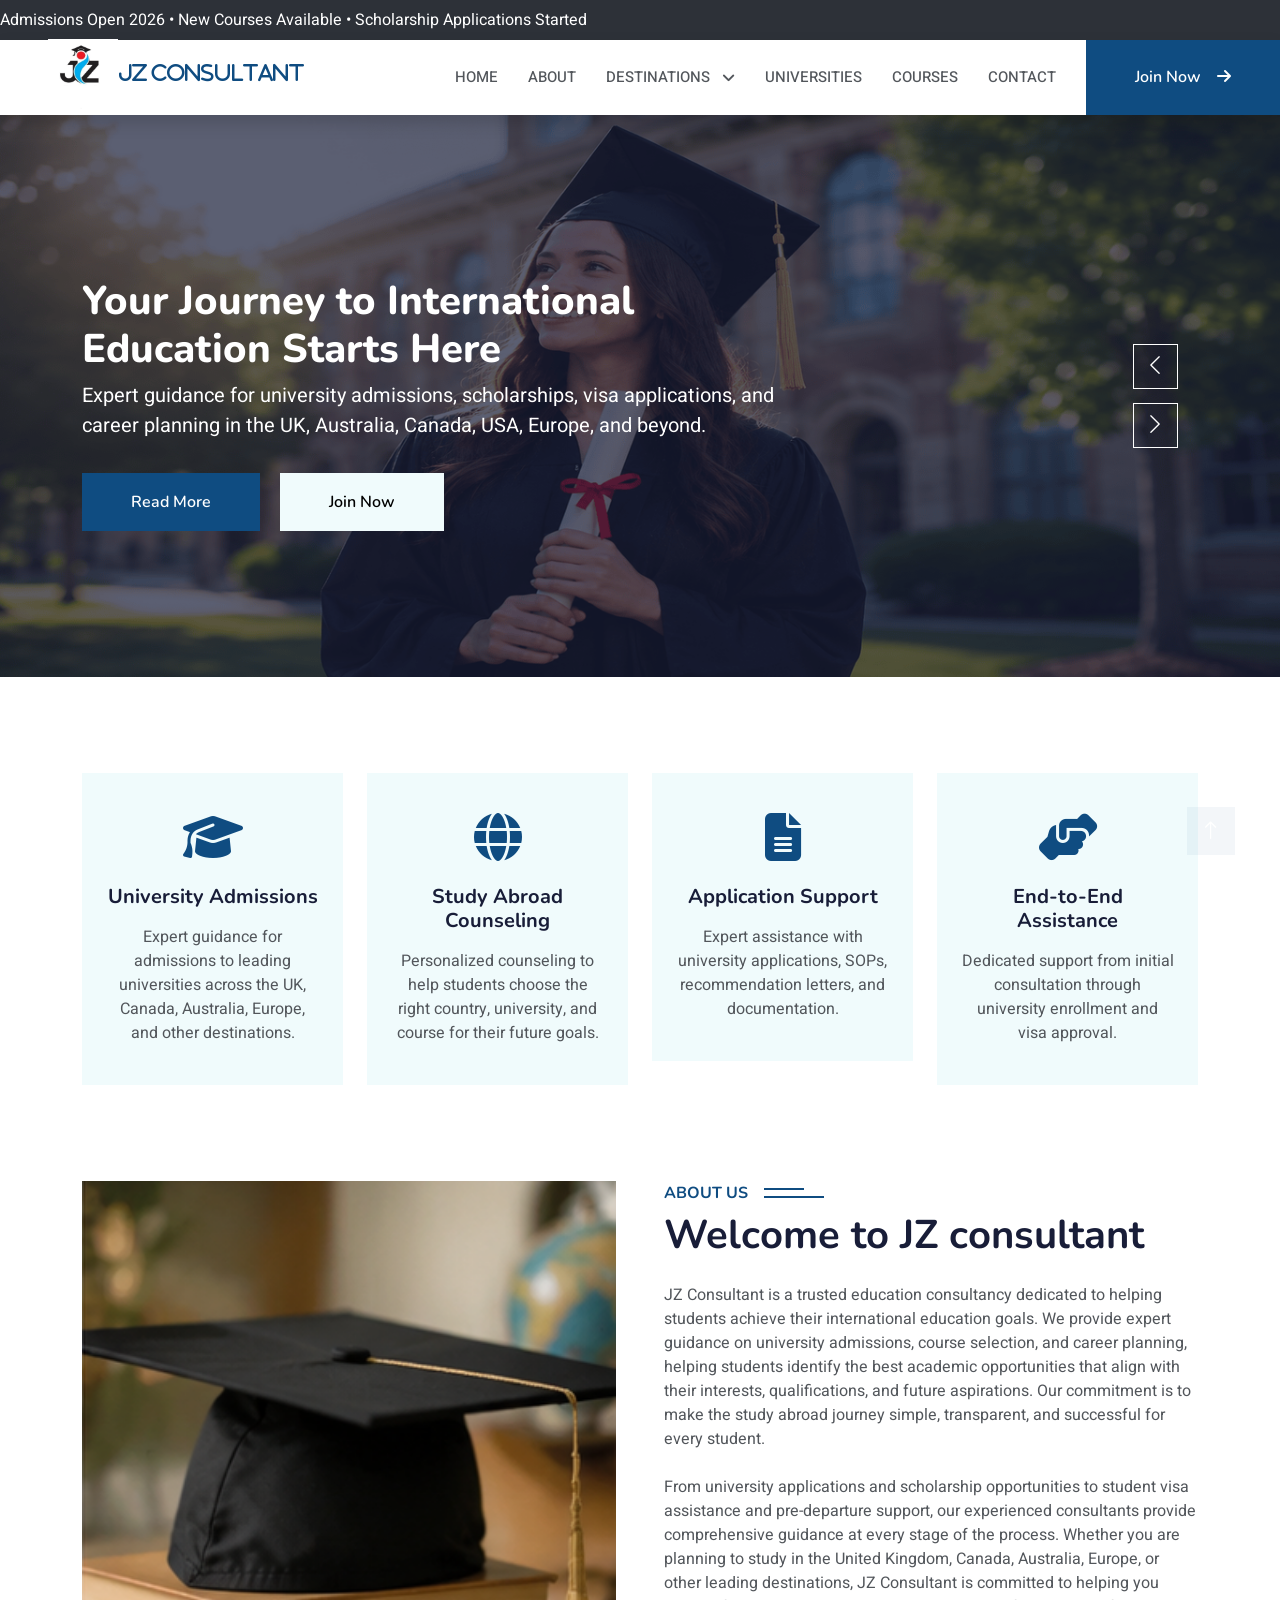
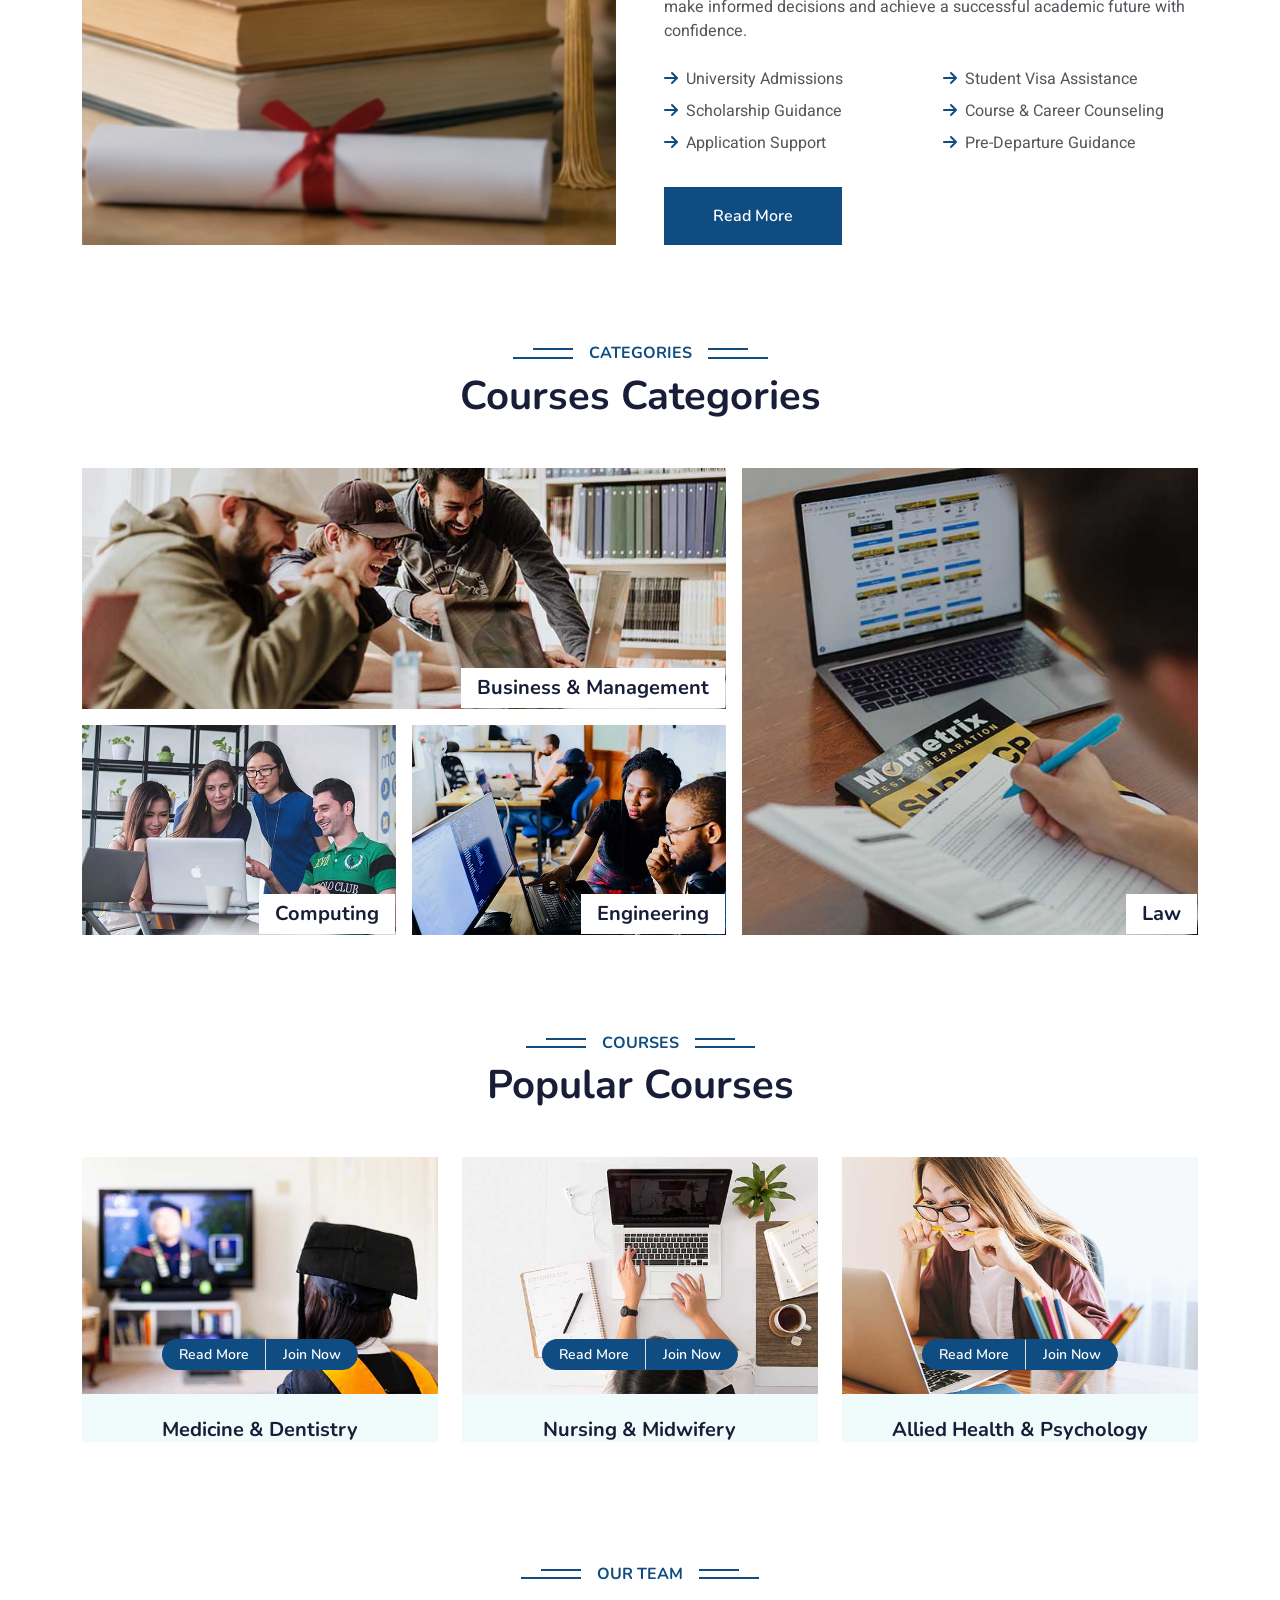
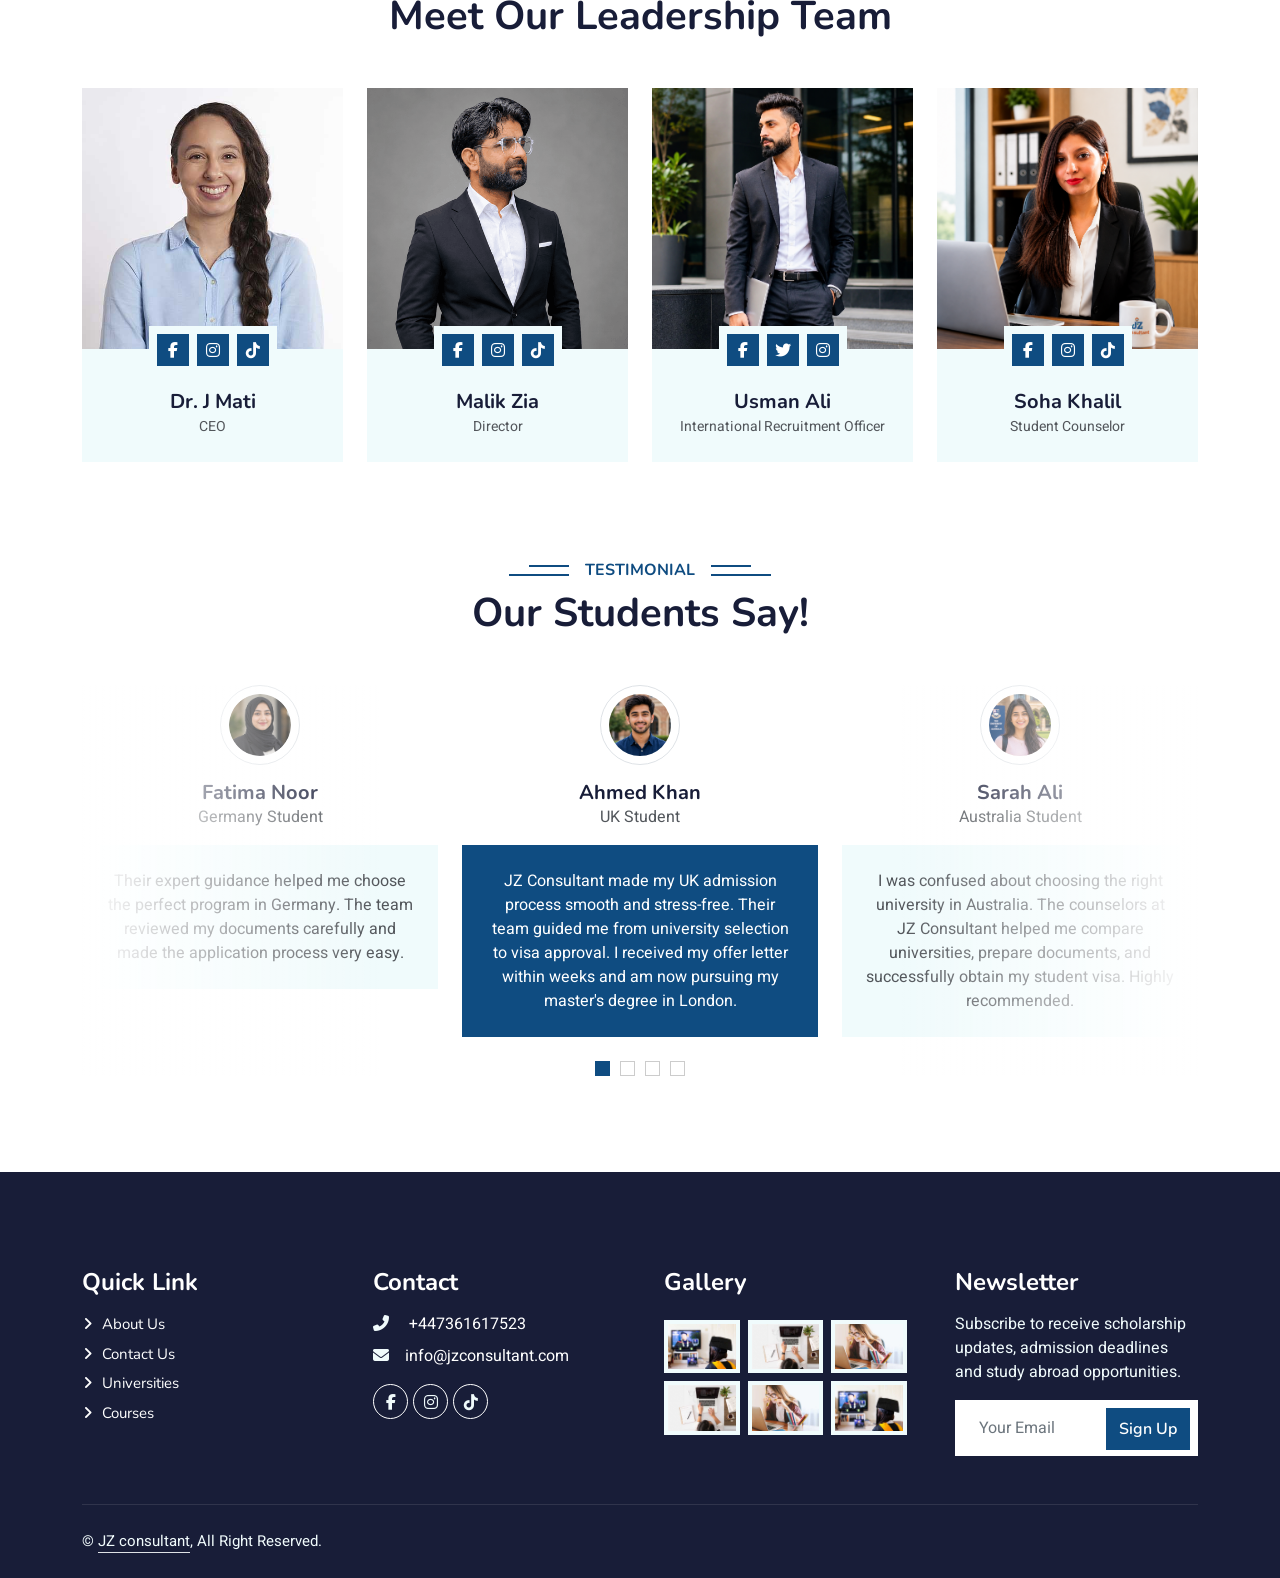
==== index.html @ 0488bc55 "Initial commit" ====
<!doctype html>
<html lang="en">
  <head>
    <meta charset="utf-8" />
    <title>JZ Consultant</title>
    <meta content="width=device-width, initial-scale=1.0" name="viewport" />
    <meta content="" name="keywords" />
    <meta content="" name="description" />

    <!-- Favicon -->
    <link href="img/favicon.ico" rel="icon" />

    <!-- Google Web Fonts -->
    <link rel="preconnect" href="https://fonts.googleapis.com" />
    <link rel="preconnect" href="https://fonts.gstatic.com" crossorigin />
    <link
      href="https://fonts.googleapis.com/css2?family=Heebo:wght@400;500;600&family=Nunito:wght@600;700;800&display=swap"
      rel="stylesheet" />

    <!-- Icon Font Stylesheet -->
    <link
      href="https://cdnjs.cloudflare.com/ajax/libs/font-awesome/5.10.0/css/all.min.css"
      rel="stylesheet" />
    <link
      href="https://cdn.jsdelivr.net/npm/bootstrap-icons@1.4.1/font/bootstrap-icons.css"
      rel="stylesheet" />



    <link rel="stylesheet" href="https://cdnjs.cloudflare.com/ajax/libs/font-awesome/6.5.2/css/all.min.css">



    <!-- Libraries Stylesheet -->
    <link href="lib/animate/animate.min.css" rel="stylesheet" />
    <link href="lib/owlcarousel/assets/owl.carousel.min.css" rel="stylesheet" />

    <!-- Customized Bootstrap Stylesheet -->
    <link href="css/bootstrap.min.css" rel="stylesheet" />

    <!-- Template Stylesheet -->
    <link href="css/style.css" rel="stylesheet" />
  </head>

  <body>
    <!-- Spinner Start -->
    <div
      id="spinner"
      class="show bg-white position-fixed translate-middle w-100 vh-100 top-50 start-50 d-flex align-items-center justify-content-center">
      <div
        class="spinner-border text-primary"
        style="width: 3rem; height: 3rem"
        role="status">
        <span class="sr-only">Loading...</span>
      </div>
    </div>
    <!-- Spinner End -->
      <div class="announcement-bar">
    <div class="ticker">
        Admissions Open 2026 • New Courses Available • Scholarship Applications Started
    </div>
</div>

<header>
    <!-- Existing Header -->
</header>
    <!-- Navbar Start -->
    <nav
      class="navbar navbar-expand-lg bg-white navbar-light shadow sticky-top p-0">
      <a
        href="index.html"
        class="navbar-brand d-flex align-items-center px-4 px-lg-5">
        <h2 class="jzconsultant-header"><img src="img\logo2.jpg" alt="Girl in a jacket" width="70" height="70"></i>JZ Consultant</h2>
      </a>
      <button
        type="button"
        class="navbar-toggler me-4"
        data-bs-toggle="collapse"
        data-bs-target="#navbarCollapse">
        <span class="navbar-toggler-icon"></span>
      </button>
      <div class="collapse navbar-collapse" id="navbarCollapse">
        <div class="navbar-nav ms-auto p-4 p-lg-0">
          <a href="index.html" class="nav-item nav-link">Home</a>
          <a href="about.html" class="nav-item nav-link">About</a> 
          <!-- <a href="Destinations.html" class="nav-item nav-link">Destinations</a>  -->
           <div class="nav-item dropdown">
    <a href="#" class="nav-link dropdown-toggle" data-bs-toggle="dropdown">
        Destinations
    </a>
    <div class="dropdown-menu rounded-0 m-0">
        <a href="australia.html" class="dropdown-item">Australia</a>
        <a href="uk.html" class="dropdown-item">UK</a>
        <a href="usa.html" class="dropdown-item">USA</a>
        <a href="finland.html" class="dropdown-item">Finland</a>
        <a href="canada.html" class="dropdown-item">Canada</a>
        <a href="germany.html" class="dropdown-item">Germany</a>
        <a href="malaysia.html" class="dropdown-item">Malaysia</a>
        <a href="dubai.html" class="dropdown-item">Dubai</a>
        <a href="france.html" class="dropdown-item">France</a>
    </div>
</div>
          <a href="Universities.html" class="nav-item nav-link">Universities</a>
          <a href="courses.html" class="nav-item nav-link">Courses</a>
          <!-- <div class="nav-item dropdown">
            <a
              href="#"
              class="nav-link dropdown-toggle"
              data-bs-toggle="dropdown"
              >Pages</a
            >
            <div class="dropdown-menu fade-down m-0">
              <a href="team.html" class="dropdown-item">Our Team</a>
              <a href="testimonial.html" class="dropdown-item">Testimonial</a>
              <a href="404.html" class="dropdown-item">404 Page</a>
            </div>
          </div> -->
          <a href="contact.html" class="nav-item nav-link">Contact</a>
        </div>
        <a href="form.html" class="btn btn-primary py-4 px-lg-5 d-none d-lg-block"
          >Join Now<i class="fa fa-arrow-right ms-3"></i
        ></a>
      </div>
    </nav>
    <!-- Navbar End -->

    <!-- Carousel Start -->
    <div class="container-fluid p-0 mb-5">
      <div class="owl-carousel header-carousel position-relative">
        <div class="owl-carousel-item position-relative">
          <img class="img-fluid" src="img/109 (1).png" alt="" />
          <div
            class="position-absolute top-0 start-0 w-100 h-100 d-flex align-items-center"
            style="background: rgba(24, 29, 56, 0.7)">
            <div class="container">
              <div class="row justify-content-start">
                <div class="col-sm-10 col-lg-8">
                  <h5
                    class="text-primary text-uppercase mb-3 animated slideInDown">
                    <!-- Best Online Courses -->
                  </h5>
                  <h1 class="display-3 text-white animated slideInDown">
                    Your Journey to International Education Starts Here
                  </h1>
                  <p class="fs-5 text-white mb-4 pb-2">
                    Expert guidance for university admissions, scholarships, visa applications, and career planning in the UK, Australia, Canada, USA, Europe, and beyond.
                  </p>
                  <a
                    href=""
                    class="btn btn-primary py-md-3 px-md-5 me-3 animated slideInLeft"
                    >Read More</a
                  >
                  <a
                    href="form.html"
                    class="btn btn-light py-md-3 px-md-5 animated slideInRight"
                    >Join Now</a
                  >
                </div>
              </div>
            </div>
          </div>
        </div>
        <div class="owl-carousel-item position-relative">
          <img class="img-fluid" src="img/110 (1).png" alt="" />
          <div
            class="position-absolute top-0 start-0 w-100 h-100 d-flex align-items-center"
            style="background: rgba(24, 29, 56, 0.7)">
            <div class="container">
              <div class="row justify-content-start">
                <div class="col-sm-10 col-lg-8">
                  <h5
                    class="text-primary text-uppercase mb-3 animated slideInDown">
                    <!-- Best Online Courses -->
                  </h5>
                  <h1 class="display-3 text-white animated slideInDown">
                    Turn Your Dreams into Reality
                  </h1>
                  <p class="fs-5 text-white mb-4 pb-2">
                   Discover scholarship opportunities and affordable study options designed to help you achieve academic success abroad.
                  </p>
                  <a
                    href=""
                    class="btn btn-primary py-md-3 px-md-5 me-3 animated slideInLeft"
                    >Read More</a
                  >
                  <a
                    href="form.html"
                    class="btn btn-light py-md-3 px-md-5 animated slideInRight"
                    >Join Now</a
                  >
                </div>
              </div>
            </div>
          </div>
        </div>
        <div class="owl-carousel-item position-relative">
          <img class="img-fluid" src="img/112 (1).png" alt="" />
          <div
            class="position-absolute top-0 start-0 w-100 h-100 d-flex align-items-center"
            style="background: rgba(24, 29, 56, 0.7)">
            <div class="container">
              <div class="row justify-content-start">
                <div class="col-sm-10 col-lg-8">
                  <h5
                    class="text-primary text-uppercase mb-3 animated slideInDown">
                    <!-- Best Online Courses -->
                  </h5>
                  <h1 class="display-3 text-white animated slideInDown">
                    Unlock Global Opportunities Through Education
                  </h1>
                  <p class="fs-5 text-white mb-4 pb-2">
                    Study in the UK, Australia, Canada, Germany, Finland, France, Malaysia, Dubai, and other leading education destinations.
                  </p>
                  <a
                    href=""
                    class="btn btn-primary py-md-3 px-md-5 me-3 animated slideInLeft"
                    >Read More</a
                  >
                  <a
                    href="form.html"
                    class="btn btn-light py-md-3 px-md-5 animated slideInRight"
                    >Join Now</a
                  >
                </div>
              </div>
            </div>
          </div>
        </div>
        <div class="owl-carousel-item position-relative">
          <img class="img-fluid" src="img/111 (1).png" alt="" />
          <div
            class="position-absolute top-0 start-0 w-100 h-100 d-flex align-items-center"
            style="background: rgba(24, 29, 56, 0.7)">
            <div class="container">
              <div class="row justify-content-start">
                <div class="col-sm-10 col-lg-8">
                  <h5
                    class="text-primary text-uppercase mb-3 animated slideInDown">
                    <!-- Best Online Courses -->  
                  </h5>
                  <h1 class="display-3 text-white animated slideInDown">
                    Find the Perfect University for Your Future
                  </h1>
                  <p class="fs-5 text-white mb-4 pb-2">
                    Access top-ranked universities and globally recognized degree programs tailored to your academic goals and career aspirations.
                  </p>
                  <a
                    href=""
                    class="btn btn-primary py-md-3 px-md-5 me-3 animated slideInLeft"
                    >Read More</a
                  >
                  <a
                    href="form.html"
                    class="btn btn-light py-md-3 px-md-5 animated slideInRight"
                    >Join Now</a
                  >
                </div>
              </div>
            </div>
          </div>
        </div>
      </div>
    </div>
    <!-- Carousel End -->

    <!-- Service Start -->
    <div class="container-xxl py-5">
      <div class="container">
        <div class="row g-4">
          <div class="col-lg-3 col-sm-6 wow fadeInUp" data-wow-delay="0.1s">
            <div class="service-item text-center pt-3">
              <div class="p-4">
                <i class="fa fa-3x fa-graduation-cap text-primary mb-4"></i>
                <h5 class="mb-3">University Admissions</h5>
                <p>
                  Expert guidance for admissions to leading universities across the UK, Canada, Australia, Europe, and other destinations.
                </p>
              </div>
            </div>
          </div>
          <div class="col-lg-3 col-sm-6 wow fadeInUp" data-wow-delay="0.3s">
            <div class="service-item text-center pt-3">
              <div class="p-4">
                <i class="fa fa-3x fa-globe text-primary mb-4"></i>
                <h5 class="mb-3">Study Abroad Counseling</h5>
                <p>
                  Personalized counseling to help students choose the right country, university, and course for their future goals.
                </p>
              </div>
            </div>
          </div>
          <div class="col-lg-3 col-sm-6 wow fadeInUp" data-wow-delay="0.5s">
            <div class="service-item text-center pt-3">
              <div class="p-4">
                <i class="fa fa-3x fa-file-alt text-primary mb-4"></i>
                <h5 class="mb-3">Application Support</h5>
                <p>
                  Expert assistance with university applications, SOPs, recommendation letters, and documentation.
                </p>
              </div>
            </div>
          </div>
          <div class="col-lg-3 col-sm-6 wow fadeInUp" data-wow-delay="0.7s">
            <div class="service-item text-center pt-3">
              <div class="p-4">
                <i class="fa fa-3x fa-hands-helping text-primary mb-4"></i>
                <h5 class="mb-3">End-to-End Assistance</h5>
                <p>
                  Dedicated support from initial consultation through university enrollment and visa approval.
                </p>
              </div>
            </div>
          </div>
        </div>
      </div>
    </div>
    <!-- Service End -->

    <!-- About Start -->
    <div class="container-xxl py-5">
      <div class="container">
        <div class="row g-5">
          <div
            class="col-lg-6 wow fadeInUp"
            data-wow-delay="0.1s"
            style="min-height: 400px">
            <div class="position-relative h-100">
              <img
                class="img-fluid position-absolute w-100 h-100"
                src="img/104.png"
                alt=""
                style="object-fit: cover" />
            </div>
          </div>
          <div class="col-lg-6 wow fadeInUp" data-wow-delay="0.3s">
            <h6 class="section-title bg-white text-start text-primary pe-3">
              About Us
            </h6>
            <h1 class="mb-4">Welcome to JZ consultant</h1>
            <p class="mb-4">
             JZ Consultant is a trusted education consultancy dedicated to helping students achieve their international education goals. We provide expert guidance on university admissions, course selection, and career planning, helping students identify the best academic opportunities that align with their interests, qualifications, and future aspirations. Our commitment is to make the study abroad journey simple, transparent, and successful for every student.
            </p>
            <p class="mb-4">
              From university applications and scholarship opportunities to student visa assistance and pre-departure support, our experienced consultants provide comprehensive guidance at every stage of the process. Whether you are planning to study in the United Kingdom, Canada, Australia, Europe, or other leading destinations, JZ Consultant is committed to helping you make informed decisions and achieve a successful academic future with confidence.
            </p>
            <div class="row gy-2 gx-4 mb-4">
              <div class="col-sm-6">
                <p class="mb-0">
                  <i class="fa fa-arrow-right text-primary me-2"></i>University Admissions
                </p>
              </div>
              <div class="col-sm-6">
                <p class="mb-0">
                  <i class="fa fa-arrow-right text-primary me-2"></i>Student Visa Assistance
                </p>
              </div>
              <div class="col-sm-6">
                <p class="mb-0">
                  <i class="fa fa-arrow-right text-primary me-2"></i
                  >Scholarship Guidance
                </p>
              </div>
              <div class="col-sm-6">
                <p class="mb-0">
                  <i class="fa fa-arrow-right text-primary me-2"></i>Course & Career Counseling
                </p>
              </div>
              <div class="col-sm-6">
                <p class="mb-0">
                  <i class="fa fa-arrow-right text-primary me-2"></i>Application Support
                </p>
              </div>
              <div class="col-sm-6">
                <p class="mb-0">
                  <i class="fa fa-arrow-right text-primary me-2"></i
                  >Pre-Departure Guidance
                </p>
              </div>
            </div>
            <a class="btn btn-primary py-3 px-5 mt-2" href="about.html">Read More</a>
          </div>
        </div>
      </div>
    </div>
    <!-- About End -->

        <!-- Categories Start -->
    <div class="container-xxl py-5 category">
      <div class="container">
        <div class="text-center wow fadeInUp" data-wow-delay="0.1s">
          <h6 class="section-title bg-white text-center text-primary px-3">
            Categories
          </h6>
          <h1 class="mb-5">Courses Categories</h1>
        </div>
        <div class="row g-3">
          <div class="col-lg-7 col-md-6">
            <div class="row g-3">
              <div class="col-lg-12 col-md-12 wow zoomIn" data-wow-delay="0.1s">
                <a class="position-relative d-block overflow-hidden" href="">
                  <img class="img-fluid" src="img/cat-1.jpg" alt="" />
                  <div
                    class="bg-white text-center position-absolute bottom-0 end-0 py-2 px-3"
                    style="margin: 1px">
                    <h5 class="m-0">Business & Management</h5>
                    <!-- <small class="text-primary">49 Courses</small> -->
                  </div>
                </a>
              </div>
              <div class="col-lg-6 col-md-12 wow zoomIn" data-wow-delay="0.3s">
                <a class="position-relative d-block overflow-hidden" href="">
                  <img class="img-fluid" src="img/cat-2.jpg" alt="" />
                  <div
                    class="bg-white text-center position-absolute bottom-0 end-0 py-2 px-3"
                    style="margin: 1px">
                    <h5 class="m-0">Computing</h5>
                    <!-- <small class="text-primary">49 Courses</small> -->
                  </div>
                </a>
              </div>
              <div class="col-lg-6 col-md-12 wow zoomIn" data-wow-delay="0.5s">
                <a class="position-relative d-block overflow-hidden" href="">
                  <img class="img-fluid" src="img/cat-3.jpg" alt="" />
                  <div
                    class="bg-white text-center position-absolute bottom-0 end-0 py-2 px-3"
                    style="margin: 1px">
                    <h5 class="m-0">Engineering</h5>
                    <!-- <small class="text-primary">49 Courses</small> -->
                  </div>
                </a>
              </div>
            </div>
          </div>
          <div
            class="col-lg-5 col-md-6 wow zoomIn"
            data-wow-delay="0.7s"
            style="min-height: 350px">
            <a class="position-relative d-block h-100 overflow-hidden" href="">
              <img
                class="img-fluid position-absolute w-100 h-100"
                src="img/cat-4.jpg"
                alt=""
                style="object-fit: cover" />
              <div
                class="bg-white text-center position-absolute bottom-0 end-0 py-2 px-3"
                style="margin: 1px">
                <h5 class="m-0">Law</h5>
                <!-- <small class="text-primary">49 Courses</small> -->
              </div>
            </a>
          </div>
        </div>
      </div>
    </div>
    <!-- Categories Start -->

    <!-- Courses Start -->
    <div class="container-xxl py-5">
      <div class="container">
        <div class="text-center wow fadeInUp" data-wow-delay="0.1s">
          <h6 class="section-title bg-white text-center text-primary px-3">
            Courses
          </h6>
          <h1 class="mb-5">Popular Courses</h1>
        </div>
        <div class="row g-4 justify-content-center">
          <div class="col-lg-4 col-md-6 wow fadeInUp" data-wow-delay="0.1s">
            <div class="course-item bg-light">
              <div class="position-relative overflow-hidden">
                <img class="img-fluid" src="img/course-1.jpg" alt="" />
                <div
                  class="w-100 d-flex justify-content-center position-absolute bottom-0 start-0 mb-4">
                  <a
                    href="#"
                    class="flex-shrink-0 btn btn-sm btn-primary px-3 border-end"
                    style="border-radius: 30px 0 0 30px"
                    >Read More</a
                  >
                  <a
                    href="#"
                    class="flex-shrink-0 btn btn-sm btn-primary px-3"
                    style="border-radius: 0 30px 30px 0"
                    >Join Now</a
                  >
                </div>
              </div>
              <div class="text-center p-4 pb-0">
                <!-- <h3 class="mb-0">$149.00</h3>
                <div class="mb-3">
                  <small class="fa fa-star text-primary"></small>
                  <small class="fa fa-star text-primary"></small>
                  <small class="fa fa-star text-primary"></small>
                  <small class="fa fa-star text-primary"></small>
                  <small class="fa fa-star text-primary"></small>
                  <small>(123)</small>
                </div> -->
                <h5 class="mb-4">
                  Medicine & Dentistry
                </h5>
              </div>
              <!-- <div class="d-flex border-top">
                <small class="flex-fill text-center border-end py-2"
                  ><i class="fa fa-user-tie text-primary me-2"></i>John
                  Doe</small
                >
                <small class="flex-fill text-center border-end py-2"
                  ><i class="fa fa-clock text-primary me-2"></i>1.49 Hrs</small
                >
                <small class="flex-fill text-center py-2"
                  ><i class="fa fa-user text-primary me-2"></i>30
                  Students</small
                >
              </div> -->
            </div>
          </div>
          <div class="col-lg-4 col-md-6 wow fadeInUp" data-wow-delay="0.3s">
            <div class="course-item bg-light">
              <div class="position-relative overflow-hidden">
                <img class="img-fluid" src="img/course-2.jpg" alt="" />
                <div
                  class="w-100 d-flex justify-content-center position-absolute bottom-0 start-0 mb-4">
                  <a
                    href="#"
                    class="flex-shrink-0 btn btn-sm btn-primary px-3 border-end"
                    style="border-radius: 30px 0 0 30px"
                    >Read More</a
                  >
                  <a
                    href="#"
                    class="flex-shrink-0 btn btn-sm btn-primary px-3"
                    style="border-radius: 0 30px 30px 0"
                    >Join Now</a
                  >
                </div>
              </div>
              <div class="text-center p-4 pb-0">
                <!-- <h3 class="mb-0">$149.00</h3> -->
                <!-- <div class="mb-3">
                  <small class="fa fa-star text-primary"></small>
                  <small class="fa fa-star text-primary"></small>
                  <small class="fa fa-star text-primary"></small>
                  <small class="fa fa-star text-primary"></small>
                  <small class="fa fa-star text-primary"></small>
                  <small>(123)</small>
                </div> -->
                <h5 class="mb-4">
                  Nursing & Midwifery
                </h5>
              </div>
              <!-- <div class="d-flex border-top">
                <small class="flex-fill text-center border-end py-2"
                  ><i class="fa fa-user-tie text-primary me-2"></i>John
                  Doe</small
                >
                <small class="flex-fill text-center border-end py-2"
                  ><i class="fa fa-clock text-primary me-2"></i>1.49 Hrs</small
                >
                <small class="flex-fill text-center py-2"
                  ><i class="fa fa-user text-primary me-2"></i>30
                  Students</small
                >
              </div> -->
            </div>
          </div>
          <div class="col-lg-4 col-md-6 wow fadeInUp" data-wow-delay="0.5s">
            <div class="course-item bg-light">
              <div class="position-relative overflow-hidden">
                <img class="img-fluid" src="img/course-3.jpg" alt="" />
                <div
                  class="w-100 d-flex justify-content-center position-absolute bottom-0 start-0 mb-4">
                  <a
                    href="#"
                    class="flex-shrink-0 btn btn-sm btn-primary px-3 border-end"
                    style="border-radius: 30px 0 0 30px"
                    >Read More</a
                  >
                  <a
                    href="#"
                    class="flex-shrink-0 btn btn-sm btn-primary px-3"
                    style="border-radius: 0 30px 30px 0"
                    >Join Now</a
                  >
                </div>
              </div>
              <div class="text-center p-4 pb-0">
                <!-- <h3 class="mb-0">$149.00</h3> -->
                <!-- <div class="mb-3">
                  <small class="fa fa-star text-primary"></small>
                  <small class="fa fa-star text-primary"></small>
                  <small class="fa fa-star text-primary"></small>
                  <small class="fa fa-star text-primary"></small>
                  <small class="fa fa-star text-primary"></small>
                  <small>(123)</small>
                </div> -->
                <h5 class="mb-4">
                  Allied Health & Psychology
                </h5>
              </div>
              <!-- <div class="d-flex border-top">
                <small class="flex-fill text-center border-end py-2"
                  ><i class="fa fa-user-tie text-primary me-2"></i>John
                  Doe</small
                >
                <small class="flex-fill text-center border-end py-2"
                  ><i class="fa fa-clock text-primary me-2"></i>1.49 Hrs</small
                >
                <small class="flex-fill text-center py-2"
                  ><i class="fa fa-user text-primary me-2"></i>30
                  Students</small
                > -->
              </div>
            </div>
          </div>
        </div>
      </div>
    </div>
    <!-- Courses End -->

    <!-- Team Start -->
    <div class="container-xxl py-5">
      <div class="container">
        <div class="text-center wow fadeInUp" data-wow-delay="0.1s">
          <h6 class="section-title bg-white text-center text-primary px-3">
            Our Team
          </h6>
          <h1 class="mb-5">Meet Our Leadership Team</h1>
        </div>
        <div class="row g-4">
          <div class="col-lg-3 col-md-6 wow fadeInUp" data-wow-delay="0.1s">
            <div class="team-item bg-light">
              <div class="overflow-hidden">
                <img class="img-fluid" src="img/team-2.jpg" alt="" />
              </div>
              <div
                class="position-relative d-flex justify-content-center"
                style="margin-top: -23px">
                <div class="bg-light d-flex justify-content-center pt-2 px-1">
                  <a class="btn btn-sm-square btn-primary mx-1" href="https://www.facebook.com/people/JZ-Consultants/61589812383996/"
                    ><i class="fab fa-facebook-f"></i
                  ></a>
                  
                  <a class="btn btn-sm-square btn-primary mx-1" href="https://www.instagram.com/jzconsultants?igsh=dzUwZWUzcjRwZXYy"
                    ><i class="fab fa-instagram"></i
                  ></a>
                  <a class="btn btn-sm-square btn-primary mx-1" href="https://www.tiktok.com/@jzconsultants?_r=1&_t=ZS-972TdSrixpU"
                    ><i class="fab fa-tiktok"></i
                  ></a>
                </div>
              </div>
              <div class="text-center p-4">
                <h5 class="mb-0">Dr. J Mati</h5>
                <small>CEO</small>
              </div>
            </div>
          </div>
          <div class="col-lg-3 col-md-6 wow fadeInUp" data-wow-delay="0.3s">
            <div class="team-item bg-light">
              <div class="overflow-hidden">
                <img class="img-fluid" src="img/team-1.png" alt="" />
              </div>
              <div
                class="position-relative d-flex justify-content-center"
                style="margin-top: -23px">
                <div class="bg-light d-flex justify-content-center pt-2 px-1">
                  <a class="btn btn-sm-square btn-primary mx-1" href="https://www.facebook.com/people/JZ-Consultants/61589812383996/"
                    ><i class="fab fa-facebook-f"></i
                  ></a>
                  
                  <a class="btn btn-sm-square btn-primary mx-1" href="https://www.instagram.com/jzconsultants?igsh=dzUwZWUzcjRwZXYy"
                    ><i class="fab fa-instagram"></i
                  ></a>
                  <a class="btn btn-sm-square btn-primary mx-1" href="https://www.tiktok.com/@jzconsultants?_r=1&_t=ZS-972TdSrixpU"
                    ><i class="fab fa-tiktok"></i
                  ></a>

                </div>
              </div>
              <div class="text-center p-4">
                <h5 class="mb-0">Malik Zia</h5>
                <small>Director</small>
              </div>
            </div>
          </div>
          <div class="col-lg-3 col-md-6 wow fadeInUp" data-wow-delay="0.5s">
            <div class="team-item bg-light">
              <div class="overflow-hidden">
                <img class="img-fluid" src="img/team-3.png" alt="" />
              </div>
              <div
                class="position-relative d-flex justify-content-center"
                style="margin-top: -23px">
                <div class="bg-light d-flex justify-content-center pt-2 px-1">
                  <a class="btn btn-sm-square btn-primary mx-1" href=""
                    ><i class="fab fa-facebook-f"></i
                  ></a>
                  <a class="btn btn-sm-square btn-primary mx-1" href=""
                    ><i class="fab fa-twitter"></i
                  ></a>
                  <a class="btn btn-sm-square btn-primary mx-1" href=""
                    ><i class="fab fa-instagram"></i
                  ></a>
                </div>
              </div>
              <div class="text-center p-4">
                <h5 class="mb-0">Usman Ali</h5>
                <small>International Recruitment Officer</small>
              </div>
            </div>
          </div>
          <div class="col-lg-3 col-md-6 wow fadeInUp" data-wow-delay="0.7s">
            <div class="team-item bg-light">
              <div class="overflow-hidden">
                <img class="img-fluid" src="img/team-4.png" alt="" />
              </div>
              <div
                class="position-relative d-flex justify-content-center"
                style="margin-top: -23px">
                <div class="bg-light d-flex justify-content-center pt-2 px-1">
                  <a class="btn btn-sm-square btn-primary mx-1" href="https://www.facebook.com/people/JZ-Consultants/61589812383996/"
                    ><i class="fab fa-facebook-f"></i
                  ></a>
                  
                  <a class="btn btn-sm-square btn-primary mx-1" href="https://www.instagram.com/jzconsultants?igsh=dzUwZWUzcjRwZXYy"
                    ><i class="fab fa-instagram"></i
                  ></a>
                  <a class="btn btn-sm-square btn-primary mx-1" href="https://www.tiktok.com/@jzconsultants?_r=1&_t=ZS-972TdSrixpU"
                    ><i class="fab fa-tiktok"></i
                  ></a>
                </div>
              </div>
              <div class="text-center p-4">
                <h5 class="mb-0">Soha Khalil</h5>
                <small>Student Counselor</small>
              </div>
            </div>
          </div>
        </div>
      </div>
    </div>
    <!-- Team End -->

    <!-- Testimonial Start -->
    <div class="container-xxl py-5 wow fadeInUp" data-wow-delay="0.1s">
      <div class="container">
        <div class="text-center">
          <h6 class="section-title bg-white text-center text-primary px-3">
            Testimonial
          </h6>
          <h1 class="mb-5">Our Students Say!</h1>
        </div>
        <div class="owl-carousel testimonial-carousel position-relative">
          <div class="testimonial-item text-center">
            <img
              class="border rounded-circle p-2 mx-auto mb-3"
              src="img/testimonial-1.png"
              style="width: 80px; height: 80px" />
            <h5 class="mb-0">Ahmed Khan</h5>
            <p>UK Student</p>
            <div class="testimonial-text bg-light text-center p-4">
              <p class="mb-0">
                JZ Consultant made my UK admission process smooth and stress-free. Their team guided me from university selection to visa approval. I received my offer letter within weeks and am now pursuing my master's degree in London.
              </p>
            </div>
          </div>
          <div class="testimonial-item text-center">
            <img
              class="border rounded-circle p-2 mx-auto mb-3"
              src="img/testimonial-2.png"
              style="width: 80px; height: 80px" />
            <h5 class="mb-0">Sarah Ali</h5>
            <p>Australia Student</p>
            <div class="testimonial-text bg-light text-center p-4">
              <p class="mb-0">
                I was confused about choosing the right university in Australia. The counselors at JZ Consultant helped me compare universities, prepare documents, and successfully obtain my student visa. Highly recommended.
              </p>
            </div>
          </div>
          <div class="testimonial-item text-center">
            <img
              class="border rounded-circle p-2 mx-auto mb-3"
              src="img/testimonial-3.png"
              style="width: 80px; height: 80px" />
            <h5 class="mb-0">Muhammad Muzahir</h5>
            <p>Canada Student</p>
            <div class="testimonial-text bg-light text-center p-4">
              <p class="mb-0">
                The entire admission and visa process was handled professionally. JZ Consultant kept me informed at every step and helped me secure admission to a top Canadian university.
              </p>
            </div>
          </div>
          <div class="testimonial-item text-center">
            <img
              class="border rounded-circle p-2 mx-auto mb-3"
              src="img/testimonial-4.png"
              style="width: 80px; height: 80px" />
            <h5 class="mb-0">Fatima Noor</h5>
            <p>Germany Student</p>
            <div class="testimonial-text bg-light text-center p-4">
              <p class="mb-0">
                Their expert guidance helped me choose the perfect program in Germany. The team reviewed my documents carefully and made the application process very easy.
              </p>
            </div>
          </div>
        </div>
      </div>
    </div>
    <!-- Testimonial End -->

    <!-- Footer Start -->
    <div
      class="container-fluid bg-dark text-light footer pt-5 mt-5 wow fadeIn"
      data-wow-delay="0.1s">
      <div class="container py-5">
        <div class="row g-5">
          <div class="col-lg-3 col-md-6">
            <h4 class="text-white mb-3">Quick Link</h4>
            <a class="btn btn-link" href="about.html">About Us</a>
            <a class="btn btn-link" href="contact.html">Contact Us</a>
            <a class="btn btn-link" href="Universities.html">Universities</a>
            <a class="btn btn-link" href="courses.html">Courses</a>
            <!-- <a class="btn btn-link" href="">FAQs & Help</a>  -->
          </div>
          <div class="col-lg-3 col-md-6">
            <h4 class="text-white mb-3">Contact</h4>
            <!-- <p class="mb-2">
              <i class="fa fa-map-marker-alt me-3"></i>Street, UK
            </p> -->
            <p class="mb-2">
              <i class="fa fa-phone-alt me-3"></i><a href="https://wa.me/447361617523" target="_blank">
    +447361617523
</a>
            </p>
            <p class="mb-2">
              <i class="fa fa-envelope me-3"></i><a href="mailto:info@jzconsultant.com">info@jzconsultant.com
            </p>
            <div class="d-flex pt-2">
              <!-- <a class="btn btn-outline-light btn-social" href=""
                ><i class="fa-brands fa-x-twitter"></i
              ></a> -->
              <a class="btn btn-outline-light btn-social" href="https://www.facebook.com/people/JZ-Consultants/61589812383996/"
                ><i class="fab fa-facebook-f"></i
              ></a>
              <a class="btn btn-outline-light btn-social" href="https://www.instagram.com/jzconsultants?igsh=dzUwZWUzcjRwZXYy"
                ><i class="fab fa-instagram"></i
              ></a>
              <!-- <a class="btn btn-outline-light btn-social" href=""
                ><i class="fab fa-linkedin-in"></i
              ></a> -->
              <a class="btn btn-outline-light btn-social" href="https://www.tiktok.com/@jzconsultants?_r=1&_t=ZS-972TdSrixpU" target="_blank">
    <i class="fab fa-tiktok"></i>
  </a>
            </div>
          </div>
          <div class="col-lg-3 col-md-6">
            <h4 class="text-white mb-3">Gallery</h4>
            <div class="row g-2 pt-2">
              <div class="col-4">
                <img
                  class="img-fluid bg-light p-1"
                  src="img/course-1.jpg"
                  alt="" />
              </div>
              <div class="col-4">
                <img
                  class="img-fluid bg-light p-1"
                  src="img/course-2.jpg"
                  alt="" />
              </div>
              <div class="col-4">
                <img
                  class="img-fluid bg-light p-1"
                  src="img/course-3.jpg"
                  alt="" />
              </div>
              <div class="col-4">
                <img
                  class="img-fluid bg-light p-1"
                  src="img/course-2.jpg"
                  alt="" />
              </div>
              <div class="col-4">
                <img
                  class="img-fluid bg-light p-1"
                  src="img/course-3.jpg"
                  alt="" />
              </div>
              <div class="col-4">
                <img
                  class="img-fluid bg-light p-1"
                  src="img/course-1.jpg"
                  alt="" />
              </div>
            </div>
          </div>

<div class="col-lg-3 col-md-6">
    <h4 class="text-white mb-3">Newsletter</h4>

    <p>
        Subscribe to receive scholarship updates,
        admission deadlines and study abroad opportunities.
    </p>

    <div id="newsletterSuccess"
         class="alert alert-success d-none mb-2">
        Successfully subscribed.
    </div>

    <div class="position-relative mx-auto"
         style="max-width:400px">

        <input
            id="newsletterEmail"
            class="form-control border-0 w-100 py-3 ps-4 pe-5"
            type="email"
            placeholder="Your Email"
            required>

        <button
            id="newsletterBtn"
            type="button"
            class="btn btn-primary py-2 position-absolute top-0 end-0 mt-2 me-2">
            Sign Up

        </button>

    </div>
</div>


        </div>
      </div>
      <div class="container">
        <div class="copyright">
          <div class="row">
            <div class="col-md-6 text-center text-md-start mb-3 mb-md-0">
              &copy; <a class="border-bottom" href="#">JZ consultant</a>, All
              Right Reserved.

            </div>
            <!-- <div class="col-md-6 text-center text-md-end">
              <div class="footer-menu">
                <a href="">Home</a>
                <a href="">Cookies</a>
                <a href="">Help</a>
                <a href="">FQAs</a>
              </div>
            </div> -->
          </div>
        </div>
      </div>
    </div>
    <!-- Footer End -->

    <!-- Back to Top -->
    <a href="#" class="btn btn-lg btn-primary btn-lg-square back-to-top"
      ><i class="bi bi-arrow-up"></i
    ></a>

    <!-- JavaScript Libraries -->
    <script src="https://code.jquery.com/jquery-3.4.1.min.js"></script>
    <script src="https://cdn.jsdelivr.net/npm/bootstrap@5.0.0/dist/js/bootstrap.bundle.min.js"></script>
    <script src="lib/wow/wow.min.js"></script>
    <script src="lib/easing/easing.min.js"></script>
    <script src="lib/waypoints/waypoints.min.js"></script>
    <script src="lib/owlcarousel/owl.carousel.min.js"></script>

    <!-- Template Javascript -->
    <script src="js/main.js"></script>
    <!-- ||Script for newsletter subscription|| -->
<script>

const newsletterScriptURL =
"https://script.google.com/macros/s/AKfycbyy8UE8MqJJSgj6qoeuW7OktdyahmldeaYPkjhlm2-kRS8dhPhsW4-NegbA5vVNgsEc/exec";

document
.getElementById("newsletterBtn")
.addEventListener("click", async function(){

    const email =
    document.getElementById("newsletterEmail").value;

    if(!email){

        alert("Please enter your email address.");

        return;
    }

    const data = {

        form_type: "Newsletter",
        email: email

    };

    try{

        await fetch(newsletterScriptURL,{
            method:"POST",
            mode:"no-cors",
            body:JSON.stringify(data)
        });

        document
        .getElementById("newsletterSuccess")
        .classList.remove("d-none");

        document
        .getElementById("newsletterEmail")
        .value = "";

    }
    catch(error){

        console.error(error);

        alert("Subscription failed.");

    }

});

</script>
  </body>
</html>
---- css/style.css ----
/********** Template CSS **********/
:root {
  --primary: #0f4c81;
  --light: #f0fbfc;
  --dark:                                                                           
  ;
}

.fw-medium {
  font-weight: 600 !important;
}

.fw-semi-bold {
  font-weight: 700 !important;
}

.back-to-top {
  position: fixed;
  display: none;
  right: 45px;
  bottom: 45px;
  z-index: 99;
}

/*** Spinner ***/
#spinner {
  opacity: 0;
  visibility: hidden;
  transition:
    opacity 0.5s ease-out,
    visibility 0s linear 0.5s;
  z-index: 99999;
}

#spinner.show {
  transition:
    opacity 0.5s ease-out,
    visibility 0s linear 0s;
  visibility: visible;
  opacity: 1;
}
/* ||Top notification bar|| */
.announcement-bar {
  background: #2d3138;
  color: white;
  height: 40px;
  overflow: hidden;
  display: flex;
  align-items: center;
}

.ticker {
  white-space: nowrap;
  animation: scrollText 15s linear infinite;
}

@keyframes scrollText {
  from {
    transform: translateX(100%);
  }
  to {
    transform: translateX(-100%);
  }
}
/*** Button ***/
.btn {
  font-family: "Nunito", sans-serif;
  font-weight: 600;
  transition: 0.5s;
}

.btn.btn-primary,
.btn.btn-secondary {
  color: #ffffff;
}

.btn-square {
  width: 38px;
  height: 38px;
}

.btn-sm-square {
  width: 32px;
  height: 32px;
}

.btn-lg-square {
  width: 48px;
  height: 48px;
}

.btn-square,
.btn-sm-square,
.btn-lg-square {
  padding: 0;
  display: flex;
  align-items: center;
  justify-content: center;
  font-weight: normal;
  border-radius: 0px;
}

/* ||contact page whatsapp and email styles|| */
.whatsapp-email {
  color: rgb(82, 86, 91); /* Dark text */
  text-decoration: none;
  transition: color 0.3s ease;
}

.whatsapp-email:hover {
  color: #0f4c81;
}

/* ||JZ consultant in mainHeader|| */
.jzconsultant-header {
  color: #0f4c81; /* Visible on white background */
  font-family: "Font Awesome 5 Free";
  font-size: 20px;
  text-decoration: solid;
}

.jzconsultant-header:hover {
  color: #52565b;
}
/*** Navbar ***/
.navbar .dropdown-toggle::after {
  border: none;
  content: "\f107";
  font-family: "Font Awesome 5 Free";
  font-weight: 900;
  vertical-align: middle;
  margin-left: 8px;
}

.navbar-light .navbar-nav .nav-link {
  margin-right: 30px;
  padding: 25px 0;
  color: #ffffff;
  font-size: 15px;
  text-transform: uppercase;
  outline: none;
}

.navbar-light .navbar-nav .nav-link:hover,
.navbar-light .navbar-nav .nav-link.active {
  color: var(--primary);
}

@media (max-width: 991.98px) {
  .navbar-light .navbar-nav .nav-link {
    margin-right: 0;
    padding: 10px 0;
  }

  .navbar-light .navbar-nav {
    border-top: 1px solid #eeeeee;
  }
}

.navbar-light .navbar-brand,
.navbar-light a.btn {
  height: 75px;
}

.navbar-light .navbar-nav .nav-link {
  color: var(--dark);
  font-weight: 500;
}

.navbar-light.sticky-top {
  top: -100px;
  transition: 0.5s;
}

@media (min-width: 992px) {
  .navbar .nav-item .dropdown-menu {
    display: block;
    margin-top: 0;
    opacity: 0;
    visibility: hidden;
    transition: 0.5s;
  }

  .navbar .dropdown-menu.fade-down {
    top: 100%;
    transform: rotateX(-75deg);
    transform-origin: 0% 0%;
  }

  .navbar .nav-item:hover .dropdown-menu {
    top: 100%;
    transform: rotateX(0deg);
    visibility: visible;
    transition: 0.5s;
    opacity: 1;
  }
}

/*** Header carousel ***/
@media (max-width: 768px) {
  .header-carousel .owl-carousel-item {
    position: relative;
    min-height: 500px;
  }

  .header-carousel .owl-carousel-item img {
    position: absolute;
    width: 100%;
    height: 100%;
    object-fit: cover;
  }
}

.header-carousel .owl-nav {
  position: absolute;
  top: 50%;
  right: 8%;
  transform: translateY(-50%);
  display: flex;
  flex-direction: column;
}

.header-carousel .owl-nav .owl-prev,
.header-carousel .owl-nav .owl-next {
  margin: 7px 0;
  width: 45px;
  height: 45px;
  display: flex;
  align-items: center;
  justify-content: center;
  color: #ffffff;
  background: transparent;
  border: 1px solid #ffffff;
  font-size: 22px;
  transition: 0.5s;
}

.header-carousel .owl-nav .owl-prev:hover,
.header-carousel .owl-nav .owl-next:hover {
  background: var(--primary);
  border-color: var(--primary);
}

.page-header {
  background:
    linear-gradient(rgba(24, 29, 56, 0.7), rgba(24, 29, 56, 0.7)),
    url(../img/about213.png);
  background-position: center center;
  background-repeat: no-repeat;
  background-size: cover;
}

.page-header-inner {
  background: rgba(15, 23, 43, 0.7);
}

.breadcrumb-item + .breadcrumb-item::before {
  color: var(--light);
}

/*** Section Title ***/
.section-title {
  position: relative;
  display: inline-block;
  text-transform: uppercase;
}

.section-title::before {
  position: absolute;
  content: "";
  width: calc(100% + 80px);
  height: 2px;
  top: 4px;
  left: -40px;
  background: var(--primary);
  z-index: -1;
}

.section-title::after {
  position: absolute;
  content: "";
  width: calc(100% + 120px);
  height: 2px;
  bottom: 5px;
  left: -60px;
  background: var(--primary);
  z-index: -1;
}

.section-title.text-start::before {
  width: calc(100% + 40px);
  left: 0;
}

.section-title.text-start::after {
  width: calc(100% + 60px);
  left: 0;
}

/*** Service ***/
.service-item {
  background: var(--light);
  transition: 0.5s;
}

.service-item:hover {
  margin-top: -10px;
  background: var(--primary);
}

.service-item * {
  transition: 0.5s;
}

.service-item:hover * {
  color: var(--light) !important;
}

/*** Categories & Courses ***/
.category img,
.course-item img {
  transition: 0.5s;
}

.category a:hover img,
.course-item:hover img {
  transform: scale(1.1);
}

/*** Team ***/
.team-item img {
  transition: 0.5s;
}

.team-item:hover img {
  transform: scale(1.1);
}

/*** Testimonial ***/
.testimonial-carousel::before {
  position: absolute;
  content: "";
  top: 0;
  left: 0;
  height: 100%;
  width: 0;
  background: linear-gradient(
    to right,
    rgba(255, 255, 255, 1) 0%,
    rgba(255, 255, 255, 0) 100%
  );
  z-index: 1;
}

.testimonial-carousel::after {
  position: absolute;
  content: "";
  top: 0;
  right: 0;
  height: 100%;
  width: 0;
  background: linear-gradient(
    to left,
    rgba(255, 255, 255, 1) 0%,
    rgba(255, 255, 255, 0) 100%
  );
  z-index: 1;
}

@media (min-width: 768px) {
  .testimonial-carousel::before,
  .testimonial-carousel::after {
    width: 200px;
  }
}

@media (min-width: 992px) {
  .testimonial-carousel::before,
  .testimonial-carousel::after {
    width: 300px;
  }
}

.testimonial-carousel .owl-item .testimonial-text,
.testimonial-carousel .owl-item.center .testimonial-text * {
  transition: 0.5s;
}

.testimonial-carousel .owl-item.center .testimonial-text {
  background: var(--primary) !important;
}

.testimonial-carousel .owl-item.center .testimonial-text * {
  color: #ffffff !important;
}

.testimonial-carousel .owl-dots {
  margin-top: 24px;
  display: flex;
  align-items: flex-end;
  justify-content: center;
}

.testimonial-carousel .owl-dot {
  position: relative;
  display: inline-block;
  margin: 0 5px;
  width: 15px;
  height: 15px;
  border: 1px solid #cccccc;
  transition: 0.5s;
}

.testimonial-carousel .owl-dot.active {
  background: var(--primary);
  border-color: var(--primary);
}

/*** Footer ***/
.footer .btn.btn-social {
  margin-right: 5px;
  width: 35px;
  height: 35px;
  display: flex;
  align-items: center;
  justify-content: center;
  color: var(--light);
  font-weight: normal;
  border: 1px solid #ffffff;
  border-radius: 35px;
  transition: 0.3s;
}

.footer .btn.btn-social:hover {
  color: var(--primary);
}

.footer .btn.btn-link {
  display: block;
  margin-bottom: 5px;
  padding: 0;
  text-align: left;
  color: #ffffff;
  font-size: 15px;
  font-weight: normal;
  text-transform: capitalize;
  transition: 0.3s;
}

.footer .btn.btn-link::before {
  position: relative;
  content: "\f105";
  font-family: "Font Awesome 5 Free";
  font-weight: 900;
  margin-right: 10px;
}

.footer .btn.btn-link:hover {
  letter-spacing: 1px;
  box-shadow: none;
}

.footer .copyright {
  padding: 25px 0;
  font-size: 15px;
  border-top: 1px solid rgba(256, 256, 256, 0.1);
}

.footer .copyright a {
  color: var(--light);
}

.footer .footer-menu a {
  margin-right: 15px;
  padding-right: 15px;
  border-right: 1px solid rgba(255, 255, 255, 0.1);
}

.footer .footer-menu a:last-child {
  margin-right: 0;
  padding-right: 0;
  border-right: none;
}
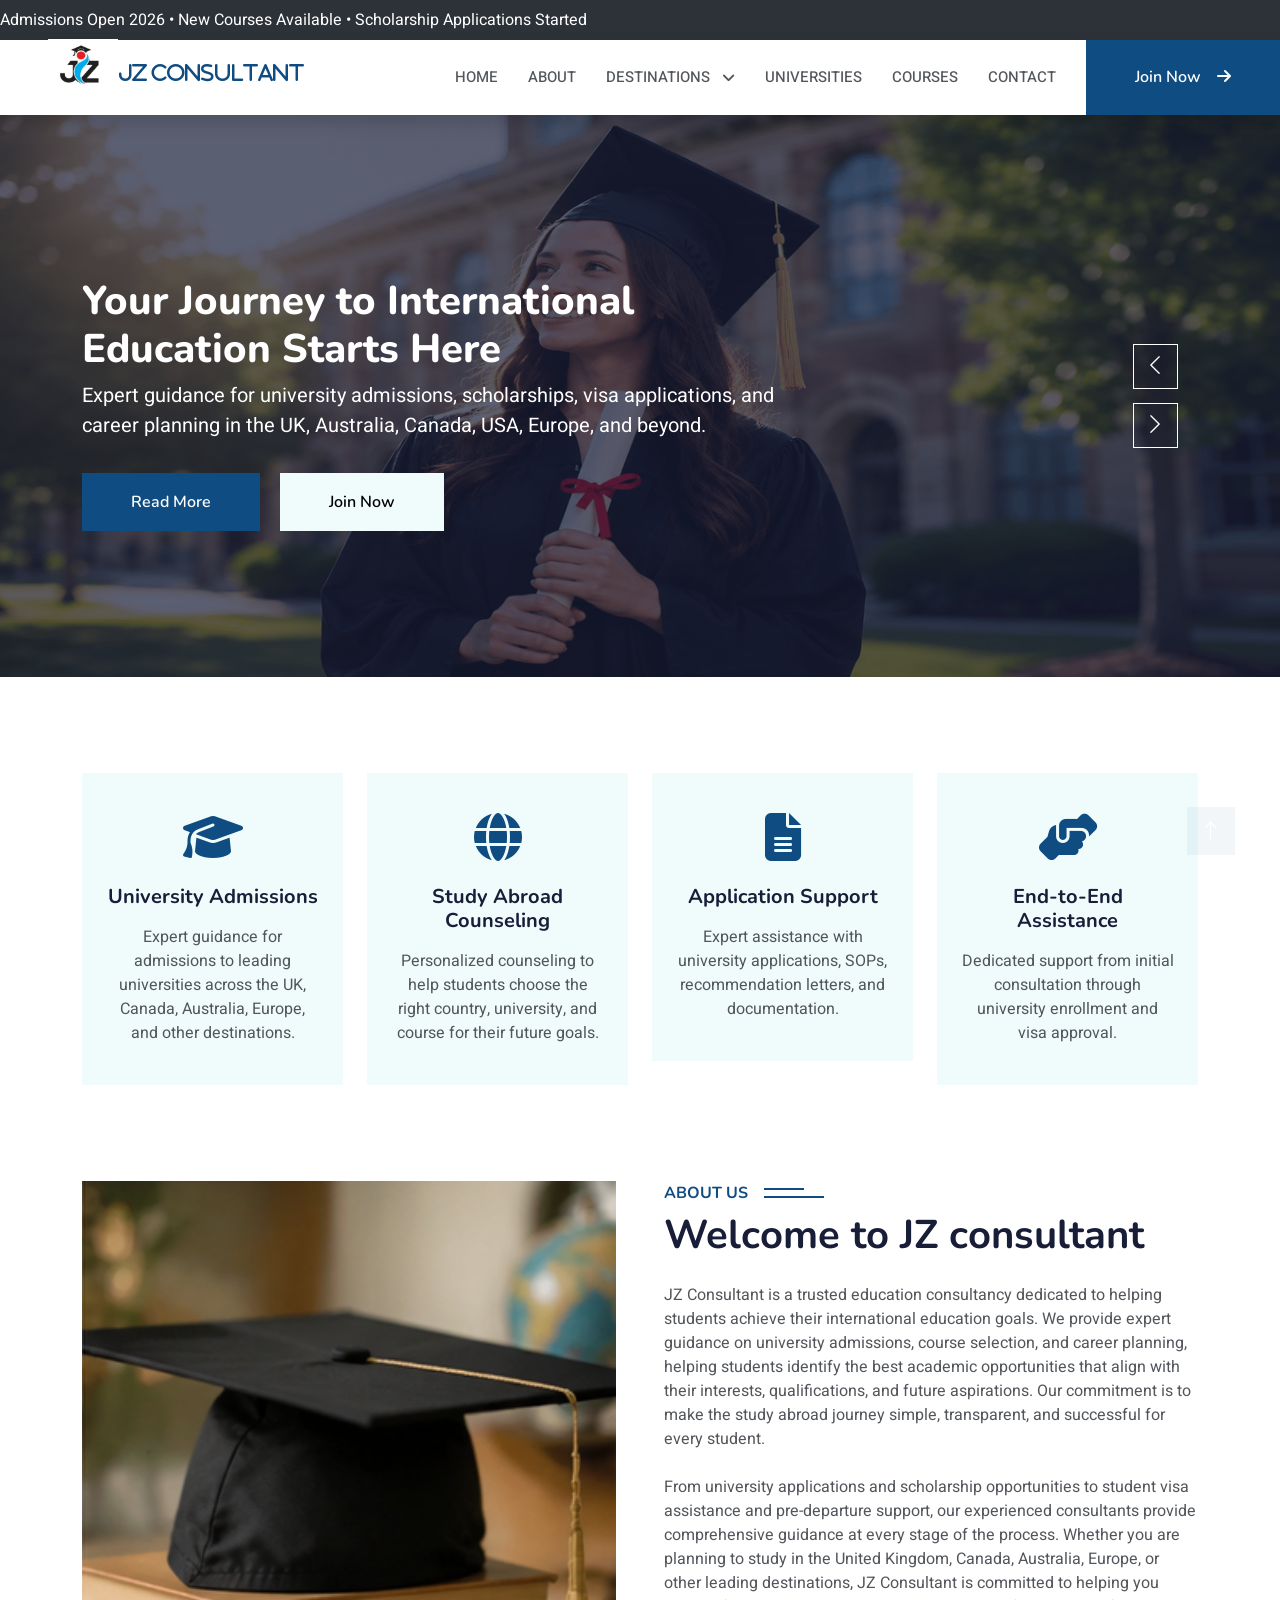
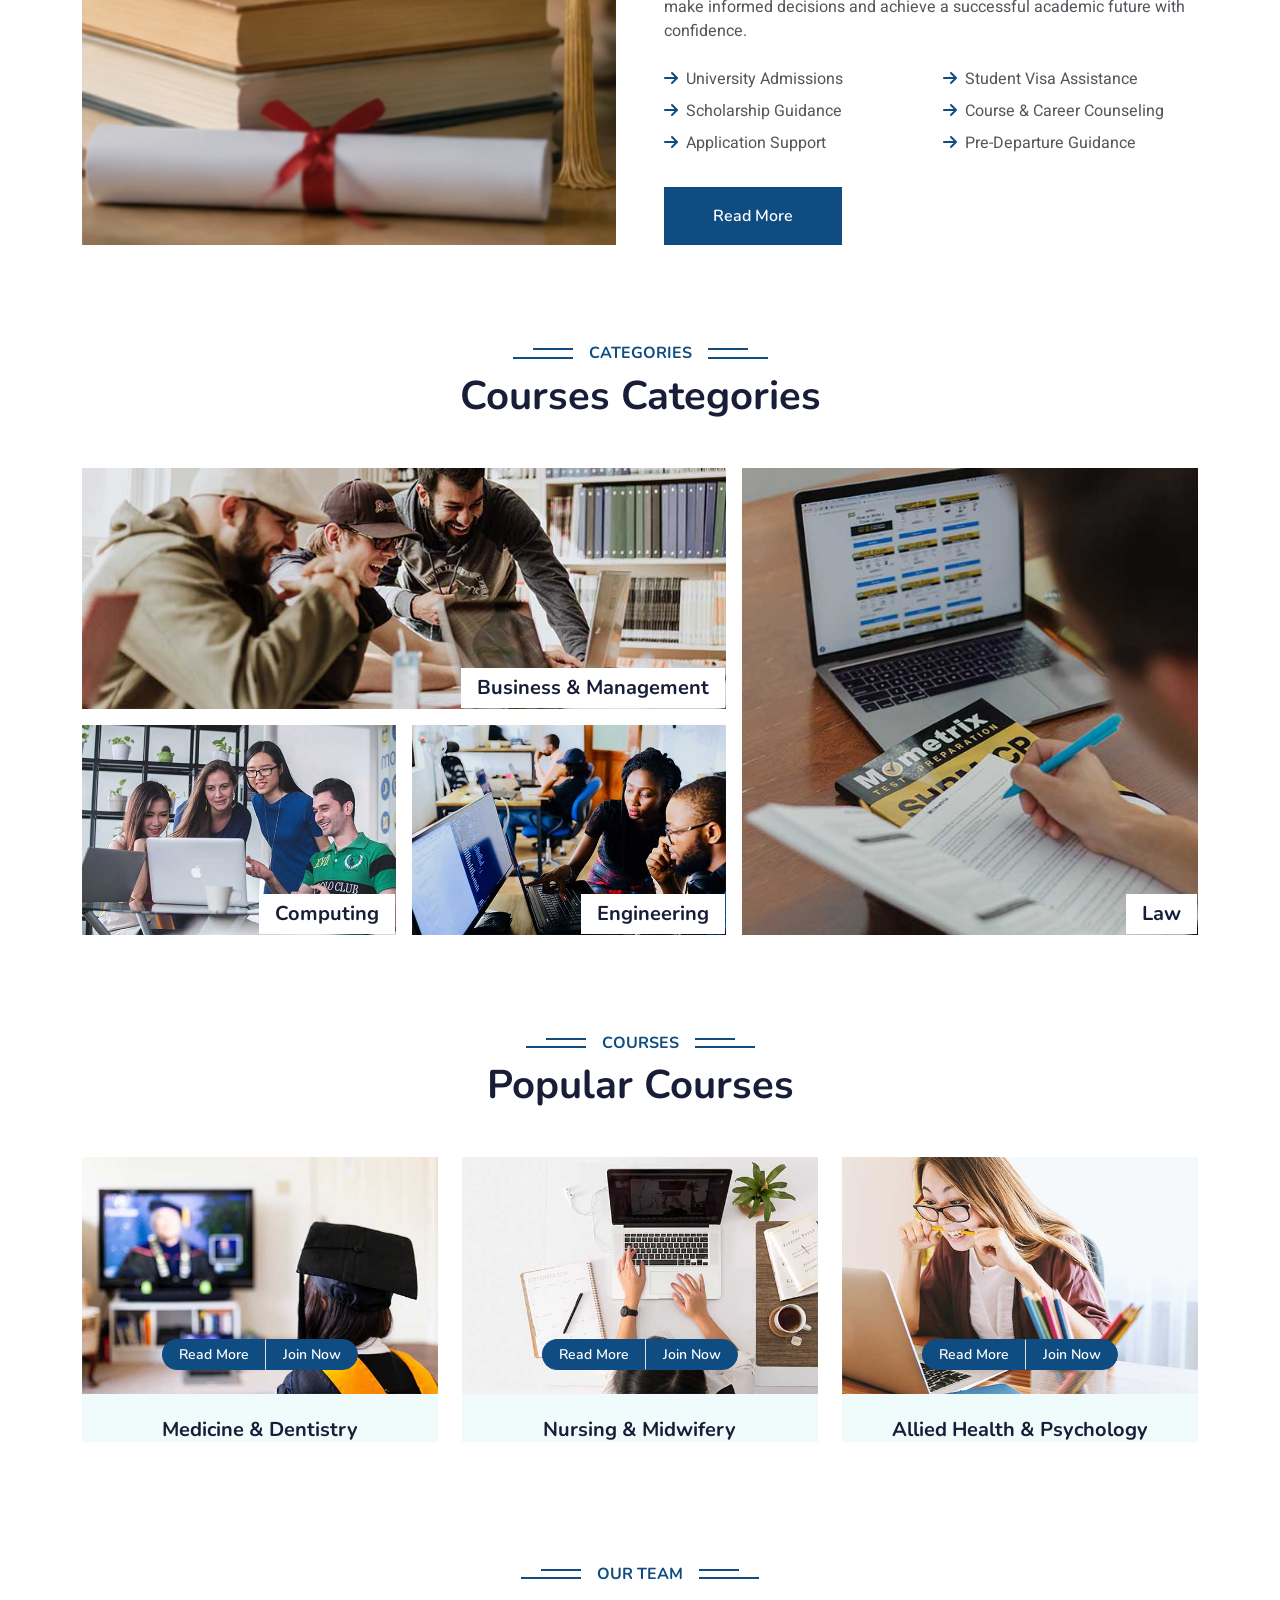
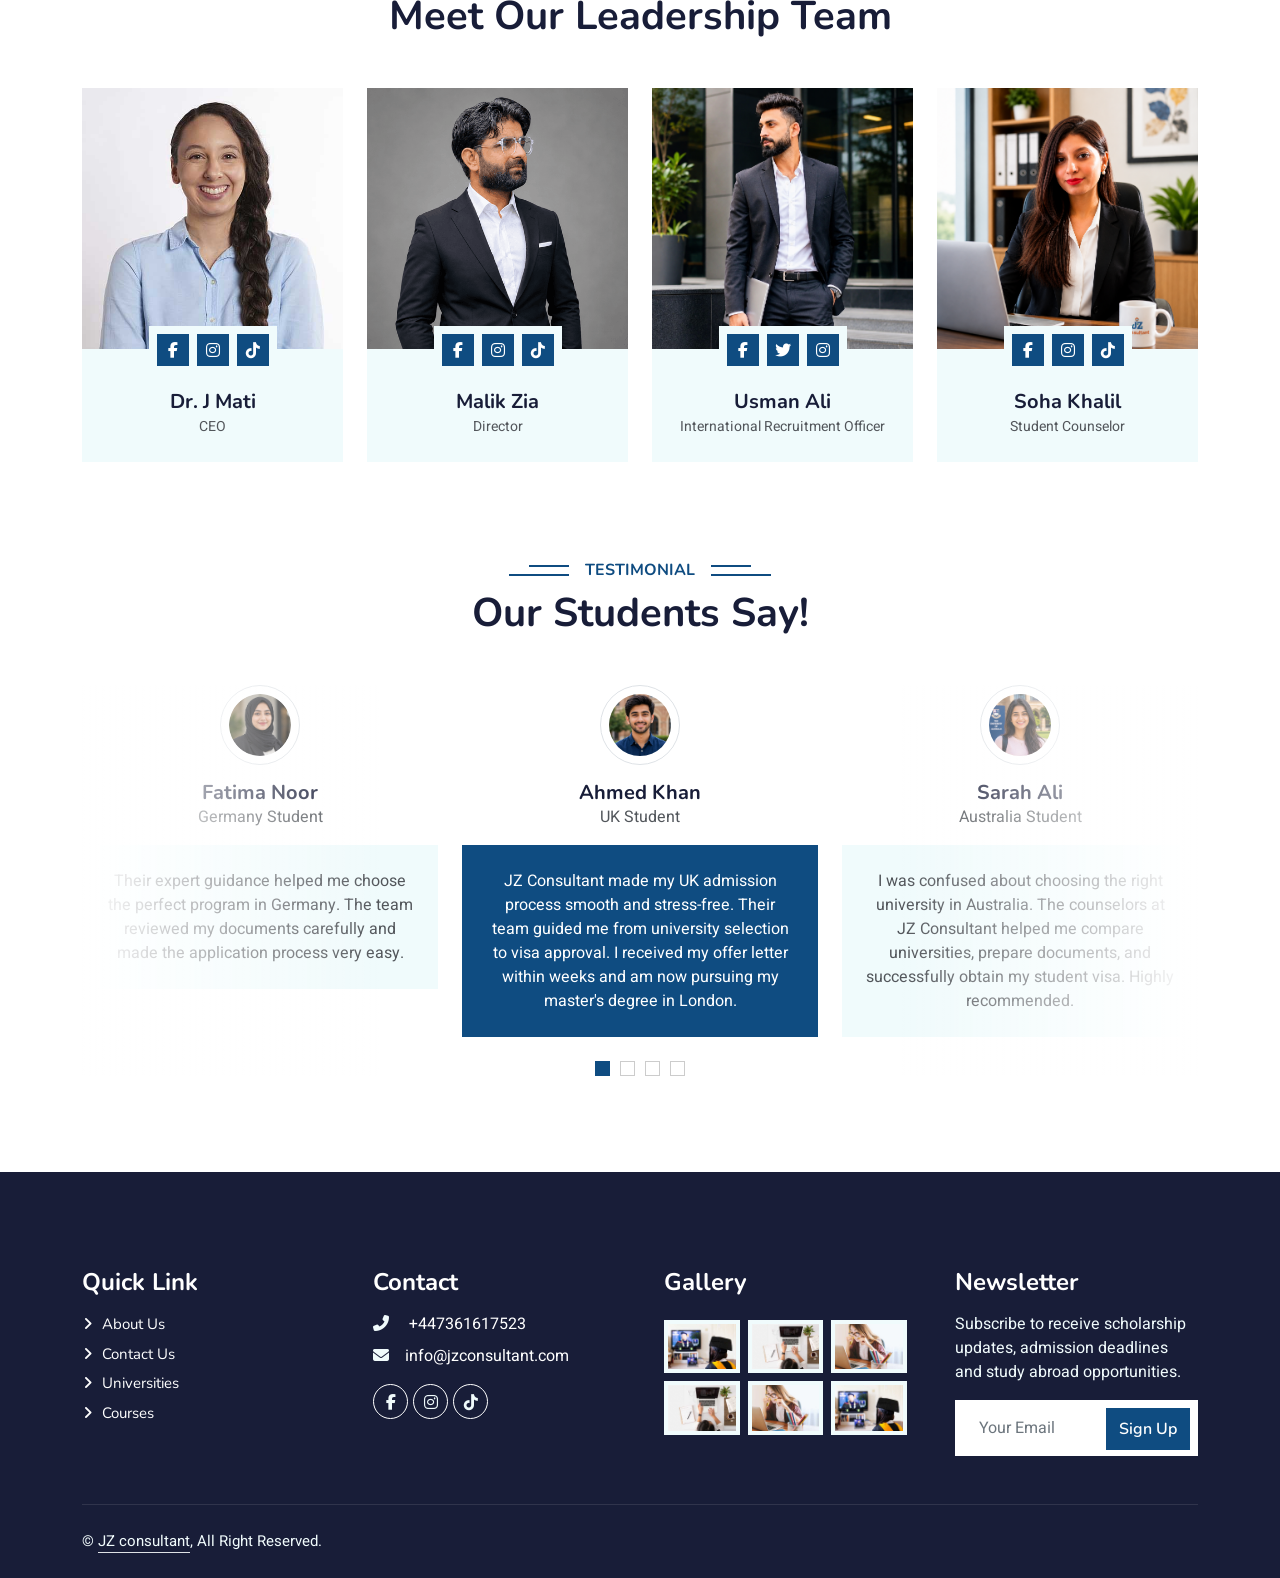
==== commit f3d3e424: "Initial commit" ====
--- a/index.html
+++ b/index.html
@@ -971,7 +971,7 @@
 <script>
 
 const newsletterScriptURL =
-"https://script.google.com/macros/s/AKfycbyy8UE8MqJJSgj6qoeuW7OktdyahmldeaYPkjhlm2-kRS8dhPhsW4-NegbA5vVNgsEc/exec";
+"https://script.google.com/macros/s/AKfycbzHPojM_-Mf0URTMGIJ4hB6ZTRbblIgxG64_VBhSKBYu7IRMoKiBtyPI9AYcD76yZcX/exec";
 
 document
 .getElementById("newsletterBtn")
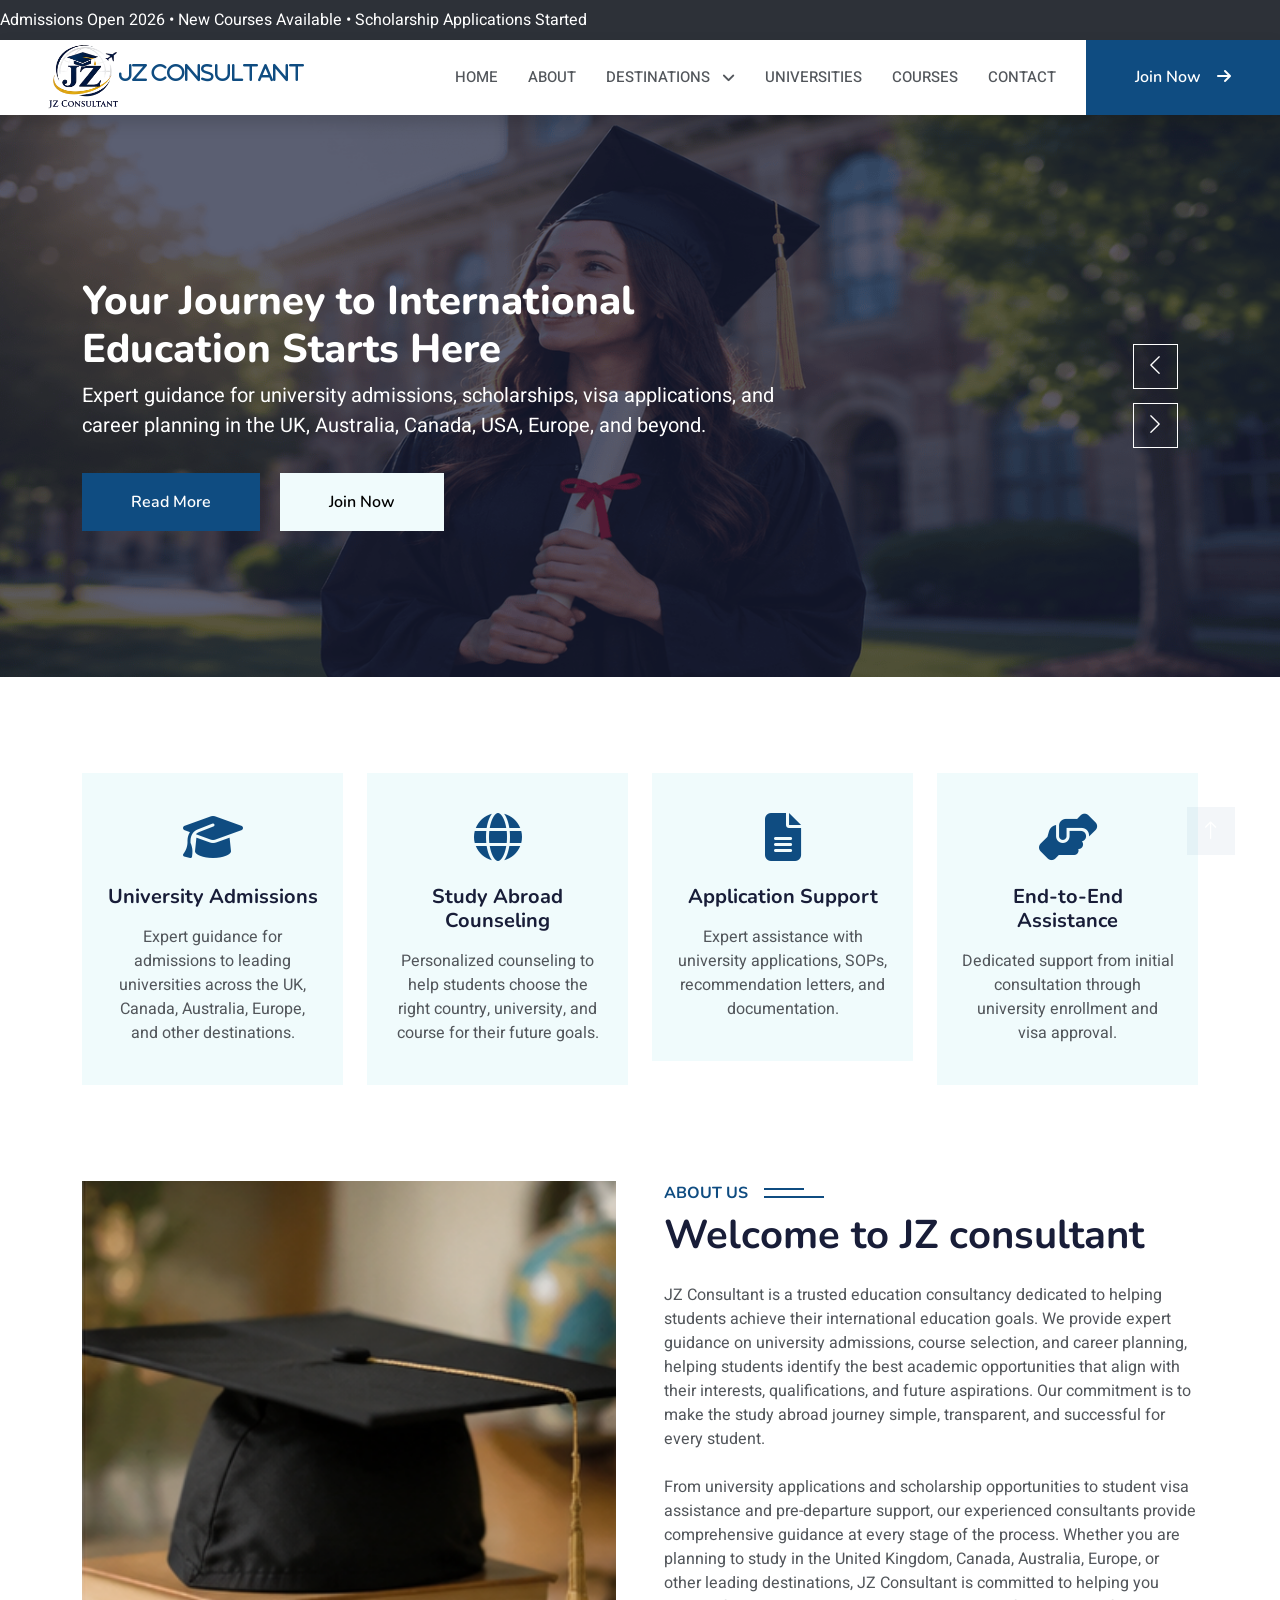
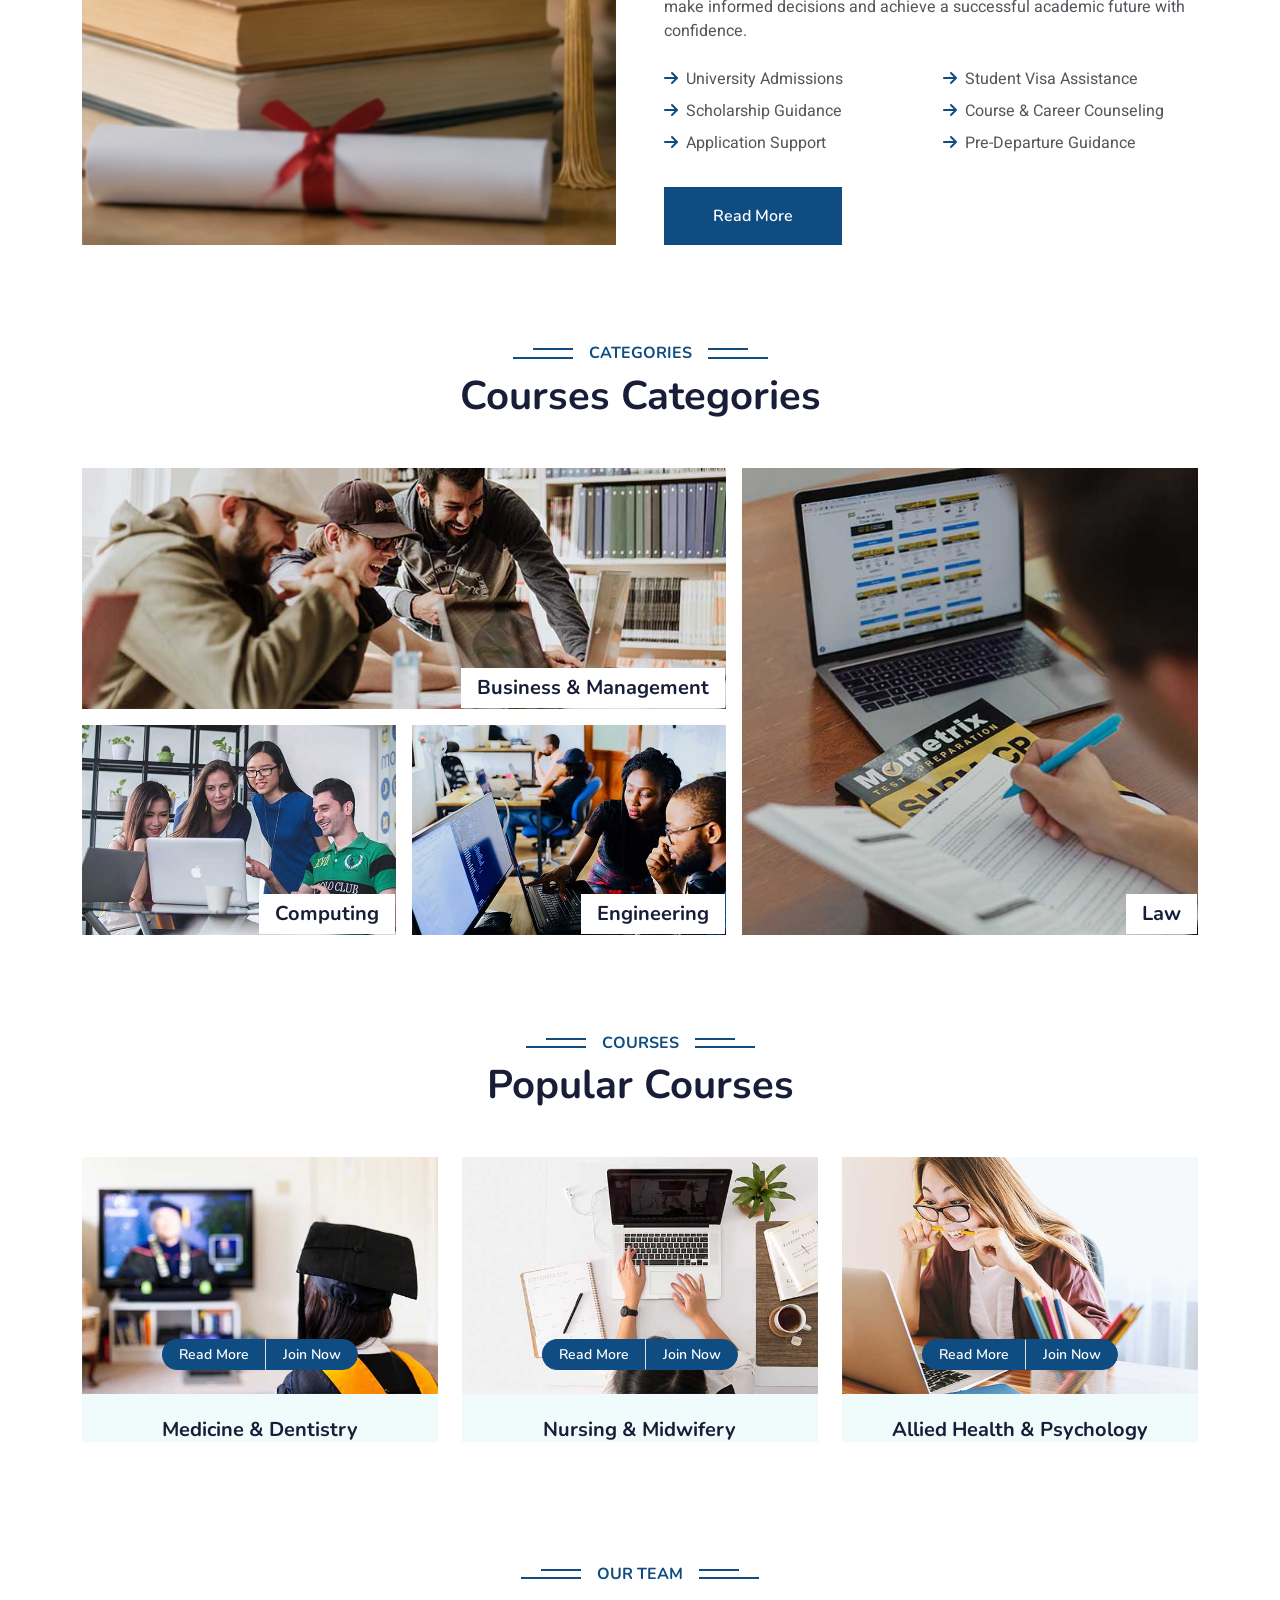
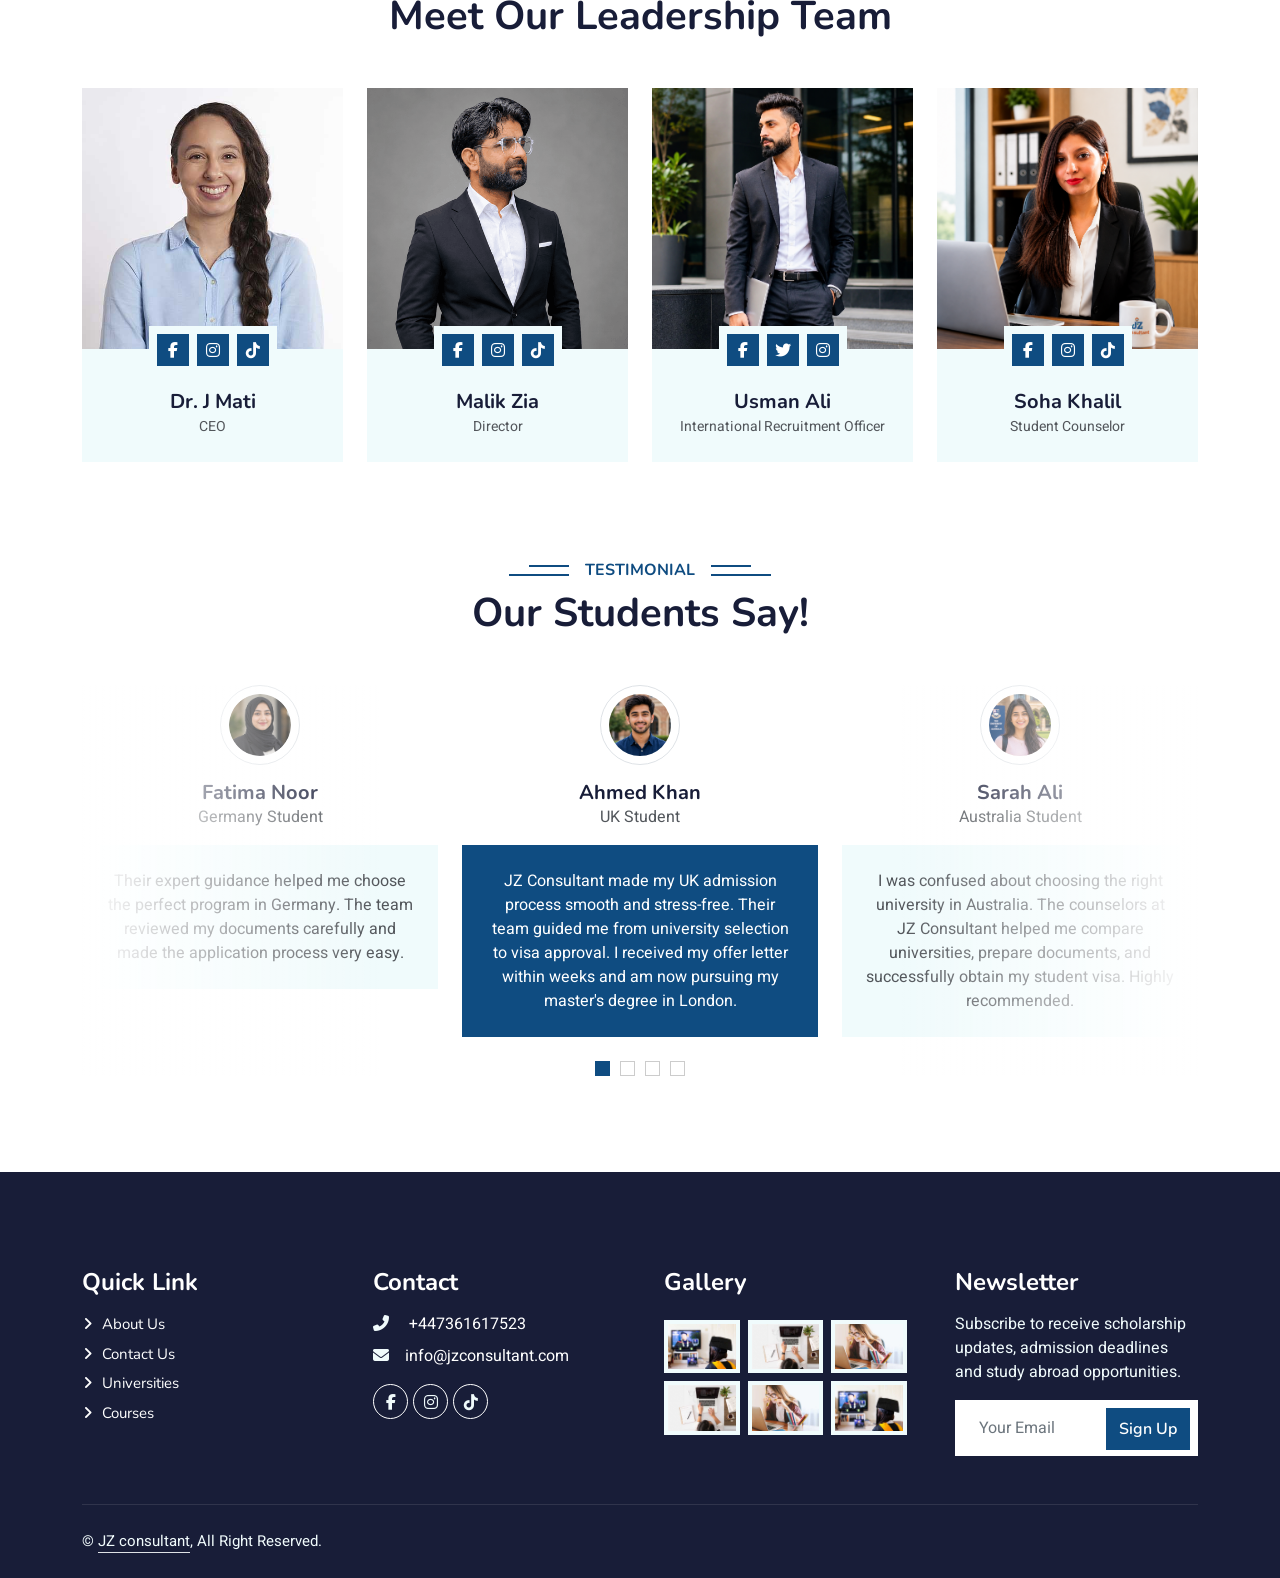
==== commit ac32fd7a: "Initial commit" ====
--- a/index.html
+++ b/index.html
@@ -70,7 +70,7 @@
       <a
         href="index.html"
         class="navbar-brand d-flex align-items-center px-4 px-lg-5">
-        <h2 class="jzconsultant-header"><img src="img\logo2.jpg" alt="Girl in a jacket" width="70" height="70"></i>JZ Consultant</h2>
+        <h2 class="jzconsultant-header"><img src="img\c2.png" alt="Girl in a jacket" width="70" height="70"></i>JZ Consultant</h2>
       </a>
       <button
         type="button"
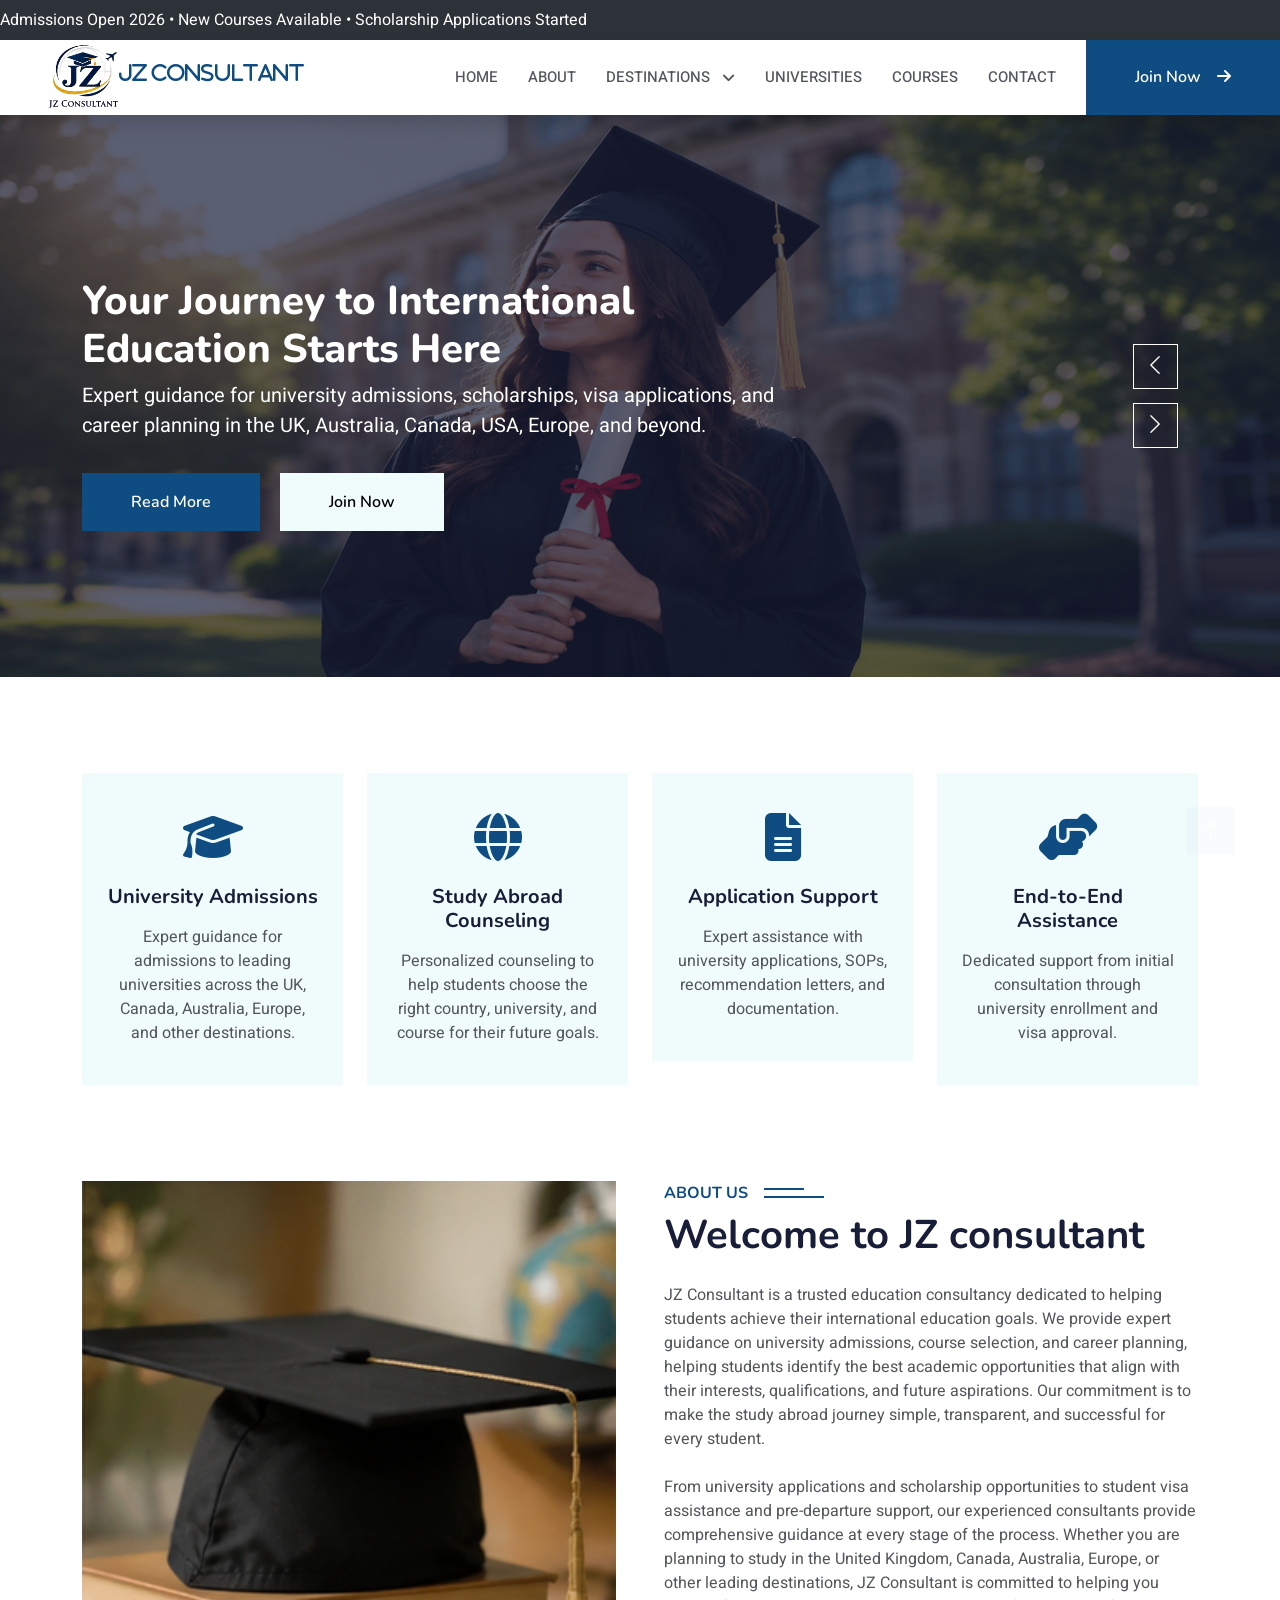
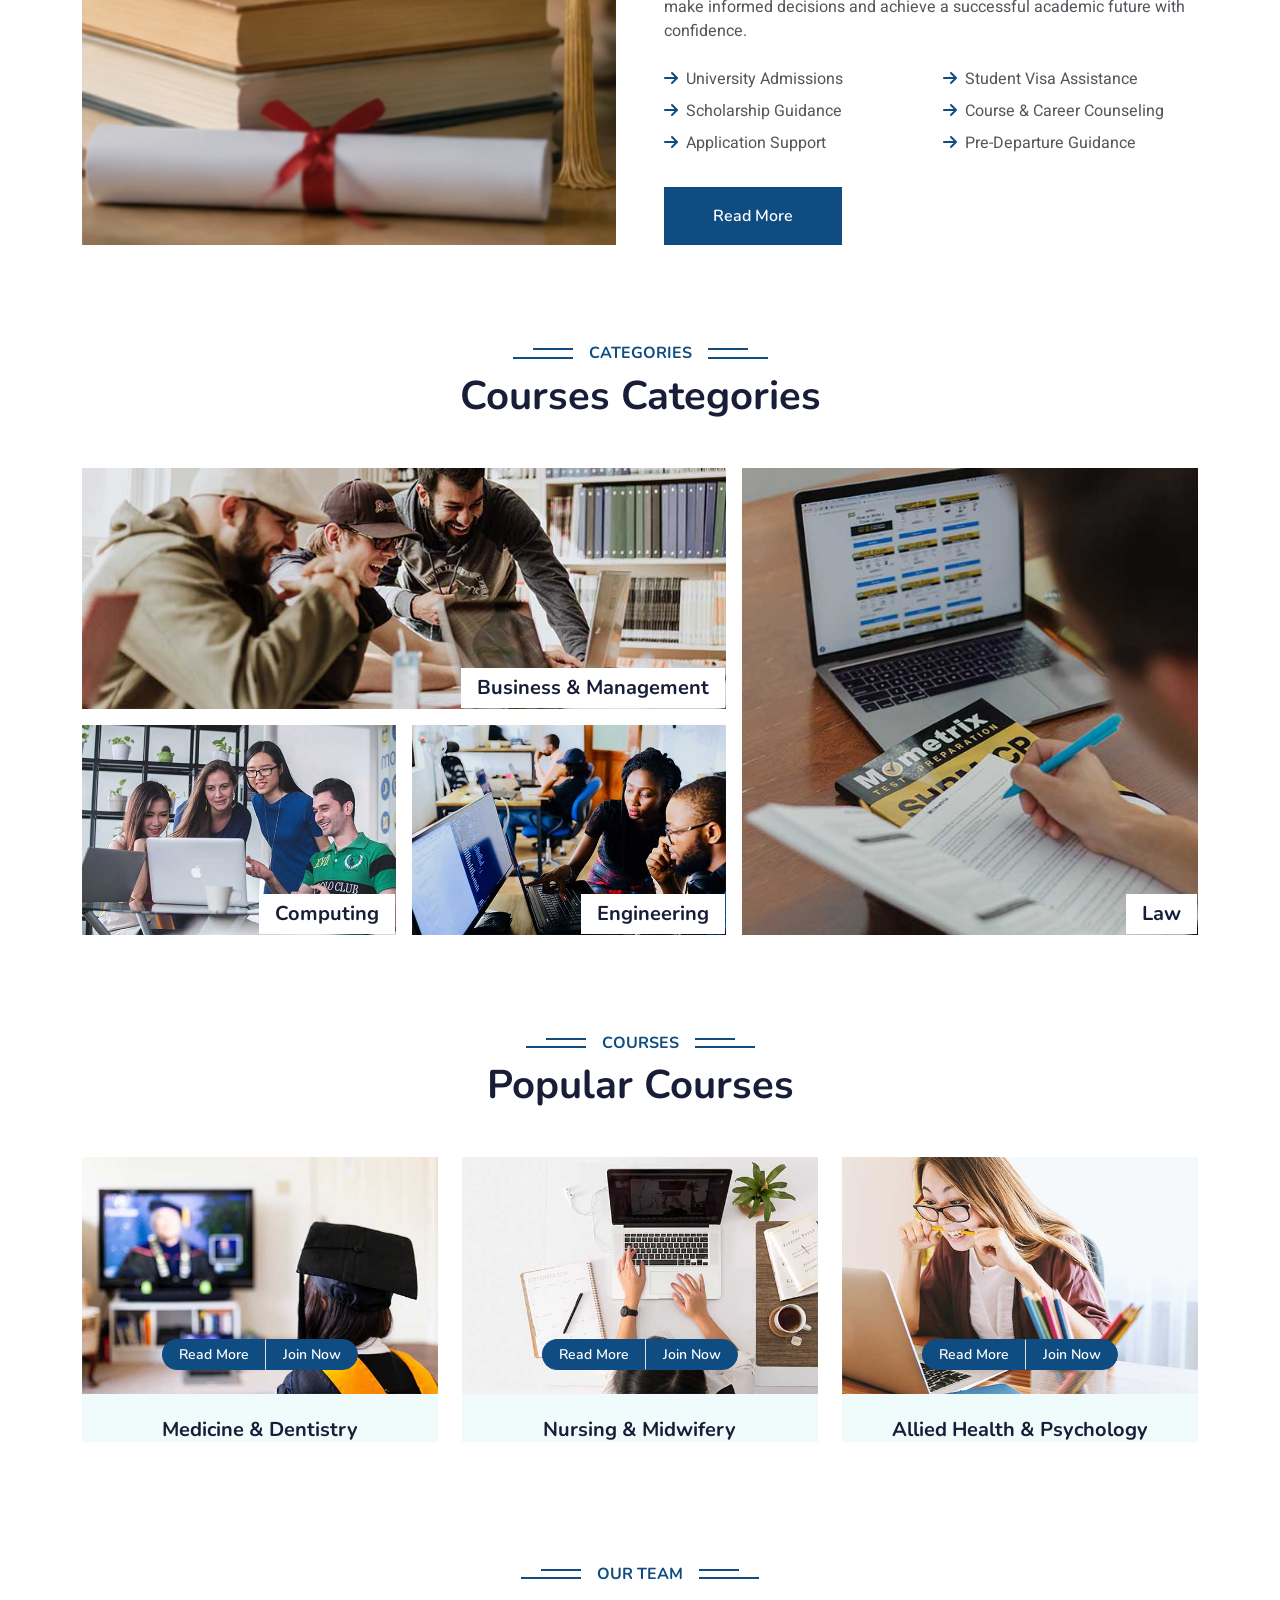
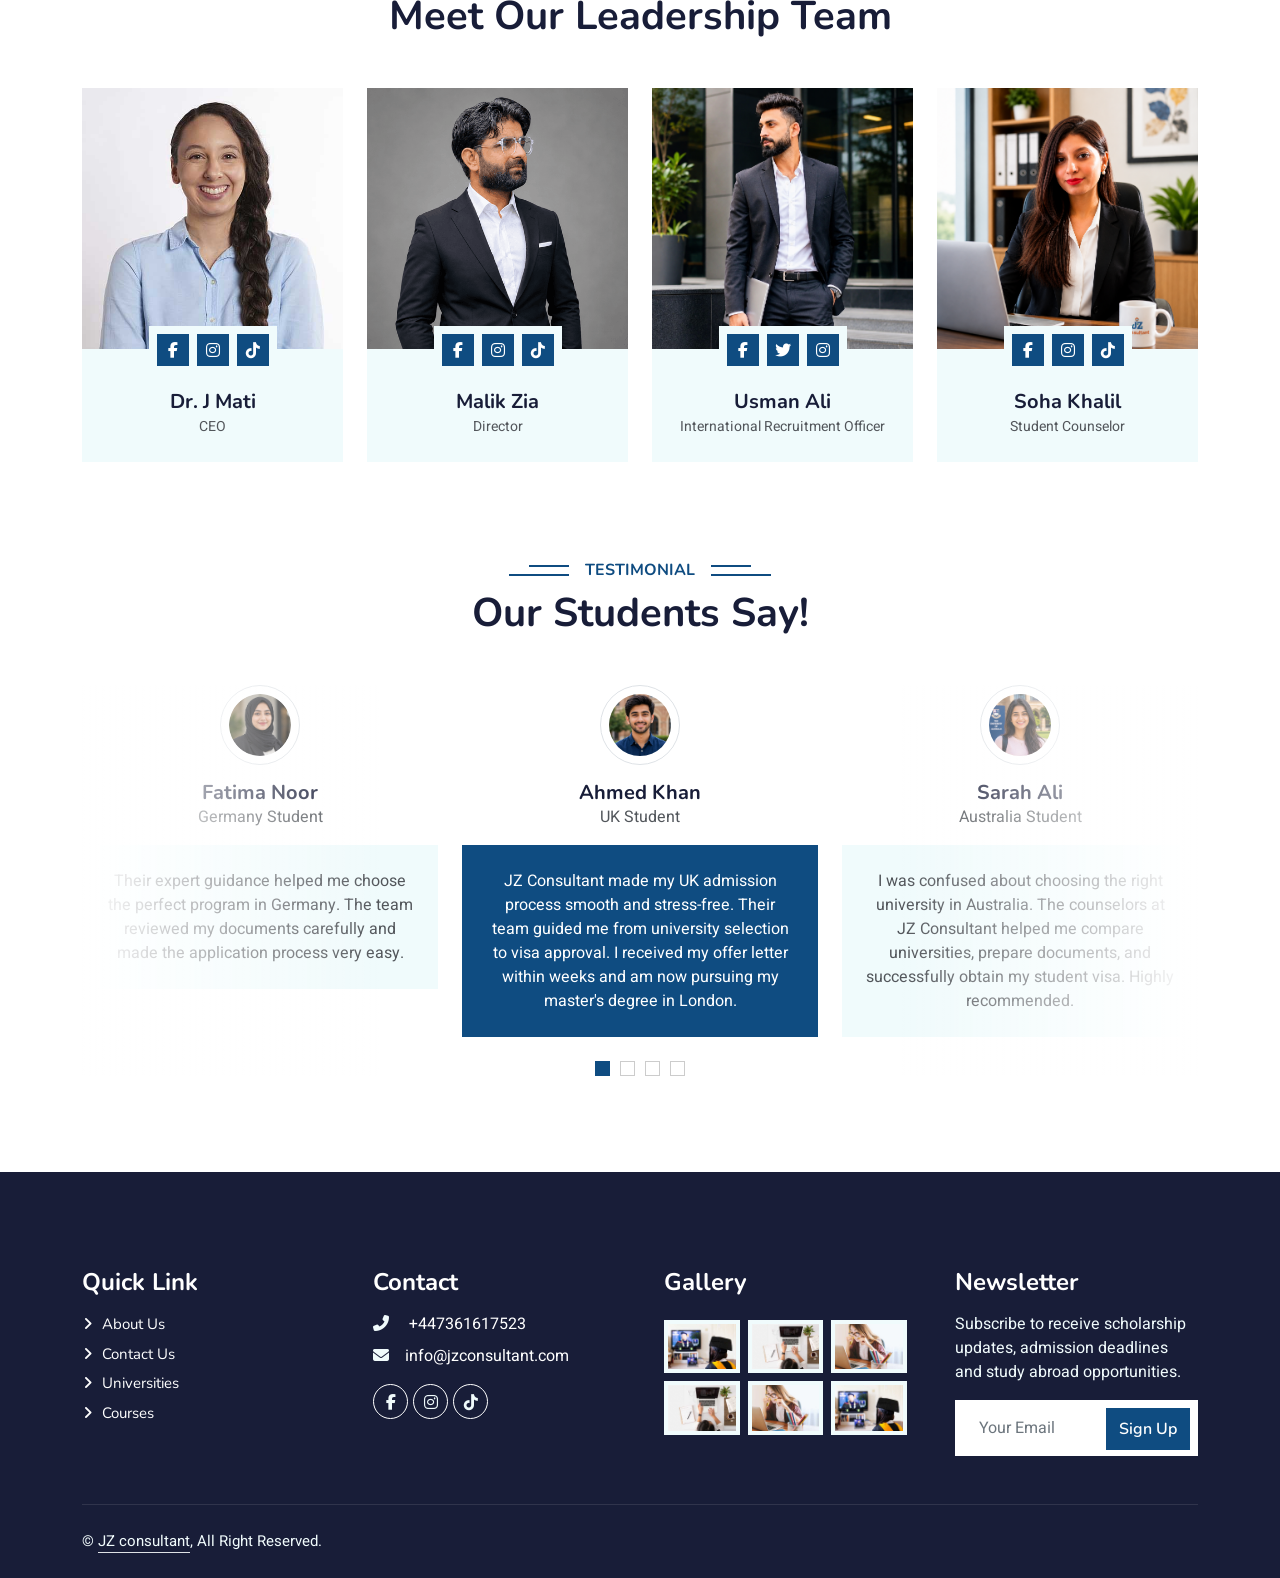
==== commit 05aa2aa0: "Initial commit" ====
--- a/index.html
+++ b/index.html
@@ -971,7 +971,7 @@
 <script>
 
 const newsletterScriptURL =
-"https://script.google.com/macros/s/AKfycbzHPojM_-Mf0URTMGIJ4hB6ZTRbblIgxG64_VBhSKBYu7IRMoKiBtyPI9AYcD76yZcX/exec";
+"https://script.google.com/macros/s/AKfycbwhrWCjBzay0QJafKmzxsBh_bAMcYyhd3XelT_dwoPJLzf9-KwEOVS8tl1JqP5YKdW6/exec";
 
 document
 .getElementById("newsletterBtn")
